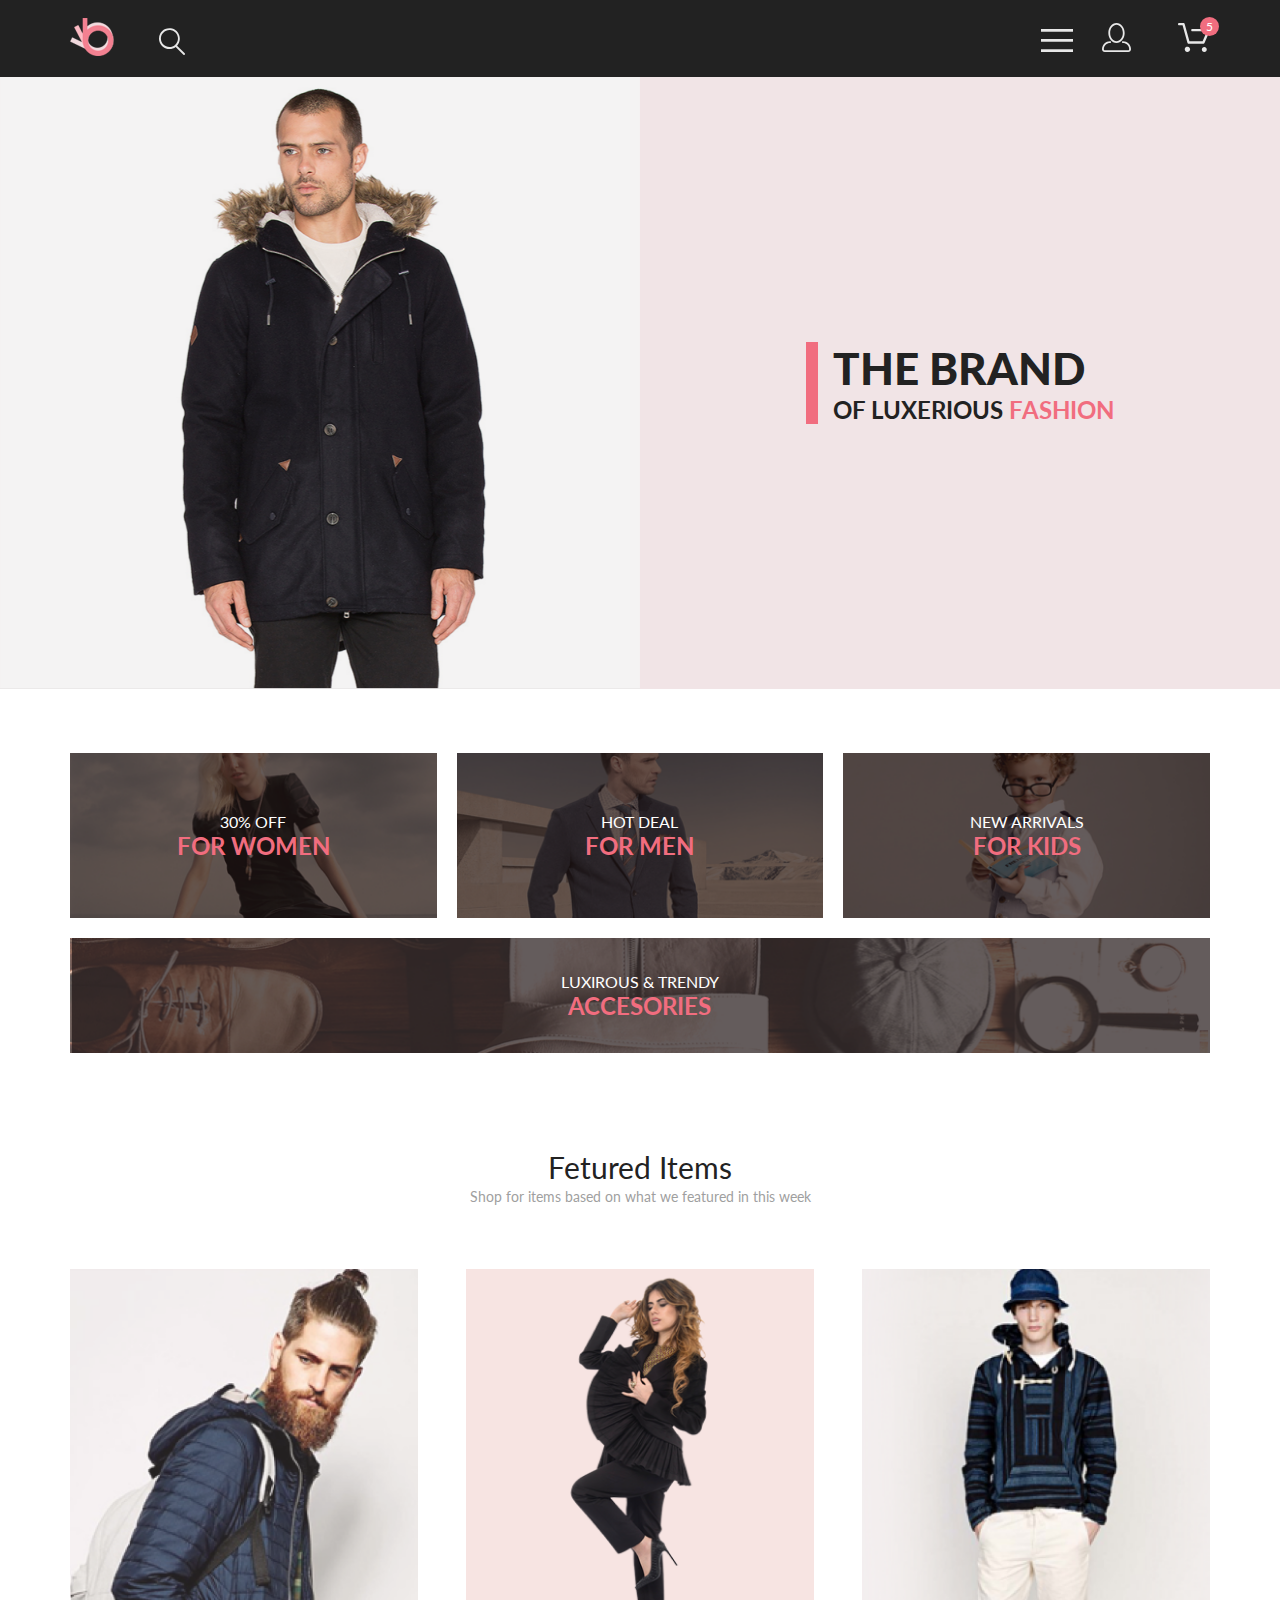
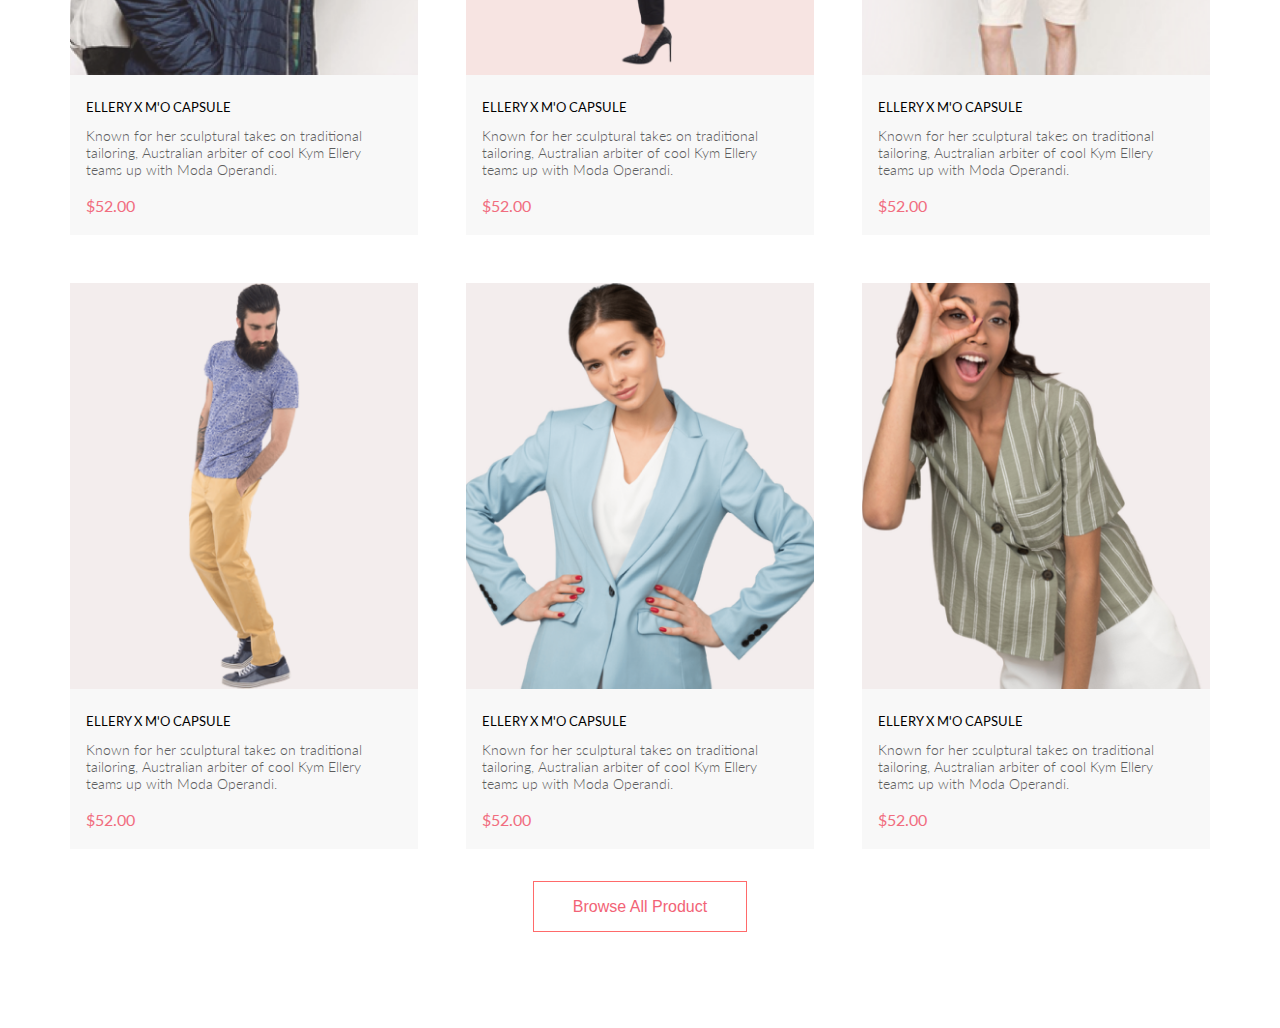
==== index.html @ 04921efb "lesson02" ====
<!-- lesson02 -->
<!DOCTYPE html>
<html lang="en">

<head>
    <meta charset="UTF-8">
    <meta name="viewport" content="width=device-width, initial-scale=1.0">
    <link rel="stylesheet" href="stile.css">    
    <title>Portfolio_2</title>
</head>

<body>   
    <div class="top">        
        <div class="header container">
            <div class="headerLeft">
                <img class="logoImg" src="img/logo.svg" alt="logo">
                <img class="searchImg" src="img/search.svg" alt="search">
            </div>
            <div class="headerRight">
                <img class="barImg" src="img/bar.svg" alt="bar">
                <img class="userImg" src="img/user.svg" alt="user">
                <div class="cart">
                    <img class="cartImg" src="img/cart.svg" alt="cart">
                    <div class="cartNumber">5</div>
                </div>            
            </div>
        </div>        
    </div>
    <div class="brand">
        <div class="brandWrap">
            <div class="brandLeft">
                <img class="brandImg" src="img/brand.png" alt="cart">
            </div>
            <div class="brandRight">
                <div class="brandRightPromo">
                    <div class="promoBrand">THE BRAND</div>
                    <div class="promoFashion">OF LUXERIOUS <span>FASHION</span></div>
                </div>                              
            </div>                  
        </div>        
        <div class="blackout menuHide">            
            <div class="menu">
                <img class="menuClouse" src="img/menu_close.svg" alt="close">
            <div class="menuTitle">
                MENU 
            </div>                               
                <div class="menuItem">
                    <div class="itemHeader">
                        MAN
                    </div> 
                    <a href="#">Accessories</a>
                    <a href="#">Bags</a>
                    <a href="#">Denim</a>
                    <a href="#">T-Shirts</a>                                        
                </div>
                <div class="menuItem">
                    <div class="itemHeader">
                        WOMAN                    
                    </div> 
                    <a href="#">Accessories</a>
                    <a href="#">Jackets & Coats</a>
                    <a href="#">Polos</a>
                    <a href="#">T-Shirts</a>
                    <a href="#">Shirts</a>
                </div>
                <div class="menuItem">
                    <div class="itemHeader">
                        KIDS                    
                    </div> 
                    <a href="#">Accessories</a>
                    <a href="#">Jackets & Coats</a>
                    <a href="#">Polos</a>
                    <a href="#">T-Shirts</a>
                    <a href="#">Shirts</a>
                    <a href="#">Bags</a>
                </div>
            </div>
        </div>   
    </div>
    <div class="offers container">
        <div class="offerWoman">            
            <img src="img/offer_woman.png" alt="woman">
            <div class="offerPromo">
                <div class="offerPromoTop">
                    30% OFF
                </div>
                <div class="offerPromoBottom">
                    FOR WOMEN
                </div>                                                                     
            </div>            
        </div>
        <div class="offerMan">            
            <img src="img/offer_man.png" alt="man">
            <div class="offerPromo">
                <div class="offerPromoTop">
                    HOT DEAL
                </div>
                <div class="offerPromoBottom">
                    FOR MEN
                </div>                                                                     
            </div>   
        </div>
        <div class="offerKid">
            <img src="img/offer_kids.png" alt="kids">
            <div class="offerPromo">
                <div class="offerPromoTop">
                    NEW ARRIVALS
                </div>
                <div class="offerPromoBottom">
                    FOR KIDS
                </div>                                                                     
            </div>   
        </div>
        <div class="offerAccesories">
            <img src="img/offer_accesories.png" alt="offer_accesories">
            <div class="offerPromoTop">
                LUXIROUS & TRENDY
            </div>
            <div class="offerPromoBottom">
                ACCESORIES
            </div> 
        </div>
    </div>
    <div class="featured">
        <div class="featuredTitle">
            <p class="featuredTitleTop">Fetured Items</p>
            <p class="featuredTitleBotton">
                Shop for items based on what we featured in this week
            </p>            
        </div>
        <div class="featuredItems">
            <div class="featuredItem">
                <div class="featuredImgWrap">                    
                    <img class="featuredImg" src="img/Feataured_1.png" alt="featured1">
                    <div class="featuredImgBlack">
                        <div class="buttonHover">
                            <img src="img/Cart_button.svg" alt="cart">
                            <p>Add to Cart</p>                    
                        </div>
                    </div>
                </div>
                <div class="featuredText">
                    <p class="featuredText1">ELLERY X M'O CAPSULE</p>
                    <p class="featuredText2">Known for her sculptural takes on traditional tailoring, Australian arbiter of cool Kym Ellery teams up with Moda Operandi.</p>
                    <p class="featuredText3">$52.00</p>
                </div>  
            </div>
            <div class="featuredItem">
                <div class="featuredImgWrap">                    
                    <img class="featuredImg" src="img/Feataured_2.png" alt="featured1">
                    <div class="featuredImgBlack">
                        <div class="buttonHover">
                            <img src="img/Cart_button.svg" alt="cart">
                            <p>Add to Cart</p>                    
                        </div>
                    </div>
                </div>
                <div class="featuredText">
                    <p class="featuredText1">ELLERY X M'O CAPSULE</p>
                    <p class="featuredText2">Known for her sculptural takes on traditional tailoring, Australian arbiter of cool Kym Ellery teams up with Moda Operandi.</p>
                    <p class="featuredText3">$52.00</p>
                </div>  
            </div>
            <div class="featuredItem">
                <div class="featuredImgWrap">                    
                    <img class="featuredImg" src="img/Feataured_3.png" alt="featured1">
                    <div class="featuredImgBlack">
                        <div class="buttonHover">
                            <img src="img/Cart_button.svg" alt="cart">
                            <p>Add to Cart</p>                    
                        </div>
                    </div>
                </div>
                <div class="featuredText">
                    <p class="featuredText1">ELLERY X M'O CAPSULE</p>
                    <p class="featuredText2">Known for her sculptural takes on traditional tailoring, Australian arbiter of cool Kym Ellery teams up with Moda Operandi.</p>
                    <p class="featuredText3">$52.00</p>
                </div>  
            </div>
            <div class="featuredItem">
                <div class="featuredImgWrap">                    
                    <img class="featuredImg" src="img/Feataured_4.png" alt="featured1">
                    <div class="featuredImgBlack">
                        <div class="buttonHover">
                            <img src="img/Cart_button.svg" alt="cart">
                            <p>Add to Cart</p>                    
                        </div>
                    </div>
                </div>
                <div class="featuredText">
                    <p class="featuredText1">ELLERY X M'O CAPSULE</p>
                    <p class="featuredText2">Known for her sculptural takes on traditional tailoring, Australian arbiter of cool Kym Ellery teams up with Moda Operandi.</p>
                    <p class="featuredText3">$52.00</p>
                </div>  
            </div>
            <div class="featuredItem">
                <div class="featuredImgWrap">                    
                    <img class="featuredImg" src="img/Feataured_5.png" alt="featured1">
                    <div class="featuredImgBlack">
                        <div class="buttonHover">
                            <img src="img/Cart_button.svg" alt="cart">
                            <p>Add to Cart</p>                    
                        </div>                    
                        
                    </div>
                </div>
                <div class="featuredText">
                    <p class="featuredText1">ELLERY X M'O CAPSULE</p>
                    <p class="featuredText2">Known for her sculptural takes on traditional tailoring, Australian arbiter of cool Kym Ellery teams up with Moda Operandi.</p>
                    <p class="featuredText3">$52.00</p>
                </div>  
            </div>
            <div class="featuredItem">
                <div class="featuredImgWrap">                    
                    <img class="featuredImg" src="img/Feataured_6.png" alt="featured1">
                    <div class="featuredImgBlack">
                        <div class="buttonHover">
                            <img src="img/Cart_button.svg" alt="cart">
                            <p>Add to Cart</p>                    
                        </div>                    
                        
                    </div>
                </div>
                <div class="featuredText">
                    <p class="featuredText1">ELLERY X M'O CAPSULE</p>
                    <p class="featuredText2">Known for her sculptural takes on traditional tailoring, Australian arbiter of cool Kym Ellery teams up with Moda Operandi.</p>
                    <p class="featuredText3">$52.00</p>
                </div>  
            </div>            
        </div>        
        <button class="browseBtn">Browse All Product</button>        
    </div>
    <script src="script.js"></script>
</body>

</html>
---- stile.css ----
@import url('https://fonts.googleapis.com/css2?family=Lato:ital,wght@0,100;0,300;0,400;0,700;0,900;1,100;1,300;1,400;1,700;1,900&display=swap');

* {
    margin: 0;
    padding: 0;
}

body {
    font-family: Lato, sans-serif;
    min-width: 320px;    
}

.top {
    background-color: #222222;
    min-height: 75px;
    padding: 18px 0px;
    box-sizing: border-box;    
}

.header {
    display: flex;
    justify-content: space-between;
    align-items: center; 
}

.container {
    margin: 0 16px;    
}

@media (min-width: 768px) {    
    .container {
        margin: 0 32px;    
    }
}

@media (min-width: 1204px) {  
    .container {
        margin: 0 auto;
        max-width: 1140px;    
    }
}

.userImg, .cart {
    display: none;
}

@media (min-width: 768px) {
    .userImg, .cart {
        display: inline;
    }

    .userImg {        
        margin-left: 25px;
        margin-right: 42px;
    }

    .cart {
        display: inline;
        position: relative;        
    }
}

.searchImg {
    margin-left: 40px;
}

.brand {
    position: relative;
}

.brandWrap {
    display: flex;
    justify-content: space-between;
    min-height: 370px;    
}

.brandLeft {
    display: none;
}

.brandRight {
    width: 100%;
}

@media (min-width: 768px) {    
    .brandLeft {
        display: block;
        width: 50%;
        background-color: #f4f3f3;        
    }
}

.brandRight {
    background: #F1E4E6;    
    display: flex;
    justify-content: center;
    align-items: center;
    color: #222222;    
}

@media (min-width: 768px) {
    .brandRight {    
        width: 50%;
    }
}

@media (min-width: 1600px) {
    .brandRight {
        justify-content: flex-start;
    }
}

.brandRightPromo {
    border-left: 12px solid #F16D7F;
    padding-left: 15px;      
}

@media (min-width: 1600px) {
    .brandRightPromo {
        margin-left: 65px;  
    }    
}

.promoBrand {    
    font-weight: 900;
    font-size: 38px;
    line-height: 46px;        
}

@media (min-width: 768px) {
    .promoBrand {
        font-size: 44px;
        line-height: 53px;        
    }
}

@media (min-width: 1600px) {
    .promoBrand {    
        font-size: 48px;
        line-height: 58px;        
    }
}

.promoFashion {        
    font-weight: 700;
    font-size: 20px;
    line-height: 24px;    
}

@media (min-width: 768px) {
    .promoFashion {                
        font-size: 24px;
        line-height: 29px;    
    }
}

@media (min-width: 1600px) {
    .promoFashion {                        
        font-size: 32px;
        line-height: 38px;
    }
}

.promoFashion span {
    color: #F16D7F;
}

@media (min-width: 768px) {
    .cartNumber {
        position: absolute;        
        color: #FFF;
        background-color: #F16D7F;
        width: 19px;
        height: 19px;
        border-radius: 50%;
        text-align: center;
        font-size: 12px;
        line-height: 19px;
        right: -9px;
        top: -19px;
    }
    
    .brandWrap{
        display: flex;
        justify-content: space-between;        
    }   

    .brandImg {
        object-fit: contain;           
        display: block;
        width: 100%;
    } 
}

@media (min-width: 1600px) {
    .brandWrap {     
        height: 765px;
    }

    .brandImg {    
        height: 765px;    
    }    
}

.offers {
    display: grid;
    grid-template-columns: 1fr;
    grid-template-rows: repeat(3, 250px) 110px;
    row-gap: 32px;
    margin-top: 64px;
    margin-bottom: 64px;        
}

@media (min-width: 768px) {
    .offers {
        grid-template-columns: repeat(3, 1fr);
        grid-template-rows: 165px 115px;
        gap: 20px;
        margin-bottom: 155px;        
    }
    
    .offerAccesories {
        grid-column: 1/-1;
    }
}

@media (min-width: 1204px) {
    .offers {        
        margin-bottom: 96px;        
    }
}

.offers img {
    width: 100%;
    height: 100%;   
    object-fit: cover;
    position: absolute;
    top: 0;
    left: 0;
}

.offers div {    
    position: relative;
    display: flex;
    flex-direction: column;
    justify-content: center;
    align-items: center;
}

.offerPromo {    
    width: 100%;    
    top: 0;
    left: 0;    
}

.offerPromoTop {
    font-weight: 400;
    font-size: 16px;
    line-height: 19px;
    text-align: center;
    color: #FFFFFF;
}

.offerPromoBottom {
    font-weight: 700;
    font-size: 24px;
    line-height: 29px;
    text-align: center;
    color: #F16D7F;
}

.blackout {    
    position: absolute;
    background: rgba(0, 0, 0, 0.5);
    width: 100%;
    height: 100%;
    top: 0;
    left: 0;    
}

.menuHide {
    display: none;
}

.menu {
    position: relative;
    width: 232px;
    height: inherit;
    background: #fff;
    margin-left: auto;
    box-shadow: 6px 4px 35px rgba(0, 0, 0, 0.21);
    padding: 37px 34px;
    box-sizing: border-box;
    max-height: inherit;
    overflow: auto;        
}

.menuClouse {
    position: absolute;
    top: 16px;
    right: 16px;
}

.menuTitle {
    font-weight: 700;
    font-size: 14px;
    line-height: 17px;
    color: #000000;
    padding-bottom: 16px;
}

.menuItem a {
    display: block;
    font-weight: 400;
    font-size: 14px;
    line-height: 32px;
    color: #6F6E6E;
    text-decoration: none;
    margin-left: 21px;    
}

.itemHeader {
    font-weight: 400;
    font-size: 14px;
    line-height: 32px;
    color: #F16D7F;
}

.featured {
    margin: 0 8px;
}

@media (min-width: 768px) {
    .featured {
        margin: 0 16px;
    }
}

@media (min-width: 1204px) {
    .featured {
        margin: 0 auto;
        max-width: 1140px;
    }
}

.featuredTitle{
    text-align: center;    
}

.featuredTitleTop {
    font-size: 30px;
    line-height: 36px;
    color: #222222;
    padding-bottom: 3px;
}

.featuredTitleBotton {
    font-size: 14px;
    line-height: 17px;
    color: #9F9F9F;    
}

 .featuredItems {
    display: grid;
    grid-template-columns: 1fr;    
    row-gap: 32px;
    margin-top: 64px;
    margin-bottom: 40px;        
}

@media (min-width: 768px) {
    .featuredItems {
        grid-template-columns: repeat(2, 1fr);        
        gap: 16px;
        margin-bottom: 32px;        
    }
}

@media (min-width: 1204px) {
    .featuredItems {
        grid-template-columns: repeat(3, 1fr);        
        gap: 48px;
    }
}

.featuredItem {
    background-color: #f8f8f8;    
}

.featuredItem:hover .featuredImgBlack {
    display: flex;
}

.featuredImgWrap {    
    position: relative;    
}

.featuredImg {
    width: 100%;
    height: 100%;
    display: block;
    object-fit: cover;
}

.featuredImgBlack {    
    position: absolute;   
    width: 100%;
    height: 100%;
    background-color: rgba(58, 56, 56, 0.86);
    left: 0;
    top: 0;
    display: none;
    justify-content: center;
    align-items: center;
}

.buttonHover {    
    display: flex;
    align-items: center;
    outline: 1px solid #fff;
    background: none;
    font-size: 14px;
    line-height: 17px;
    color: #FFFFFF;    
    padding: 10px 14px;    
}

.buttonHover img {    
    padding-right: 11px;
}

.featuredText {
    width: 84%;
    padding: 24px 16px 20px;
}

.featuredText p:nth-child(1) {
    font-size: 13px;
    line-height: 16px;
    color: #000000;    
}

.featuredText p:nth-child(2) {
    font-weight: 300;
    font-size: 14px;
    line-height: 17px;
    color: #5D5D5D;
    padding-top: 12px;
}

.featuredText p:nth-child(3) {
    font-size: 16px;
    line-height: 19px;
    color: #F16D7F;
    padding-top: 18px;
}

.browseBtn {
    margin: 0 auto 96px;
    /* outline: 1px solid #FF6A6A; */
    /* width: 215px; */
    background: none;
    border: 1px solid #FF6A6A;
    display: block;
    font-size: 16px;
    line-height: 19px;
    color: #F26376;   
    padding: 15px 39px;
    text-align: center;        
}

@media (min-width: 768px) {
    .browseBtn {
        margin-bottom: 64px;            
    }
}

@media (min-width: 1204px) {
    .browseBtn {
        margin-bottom: 96px;            
    }
}

.browseBtn:hover {    
    color: #fff;   
    background-color: #FF6A6A;
}
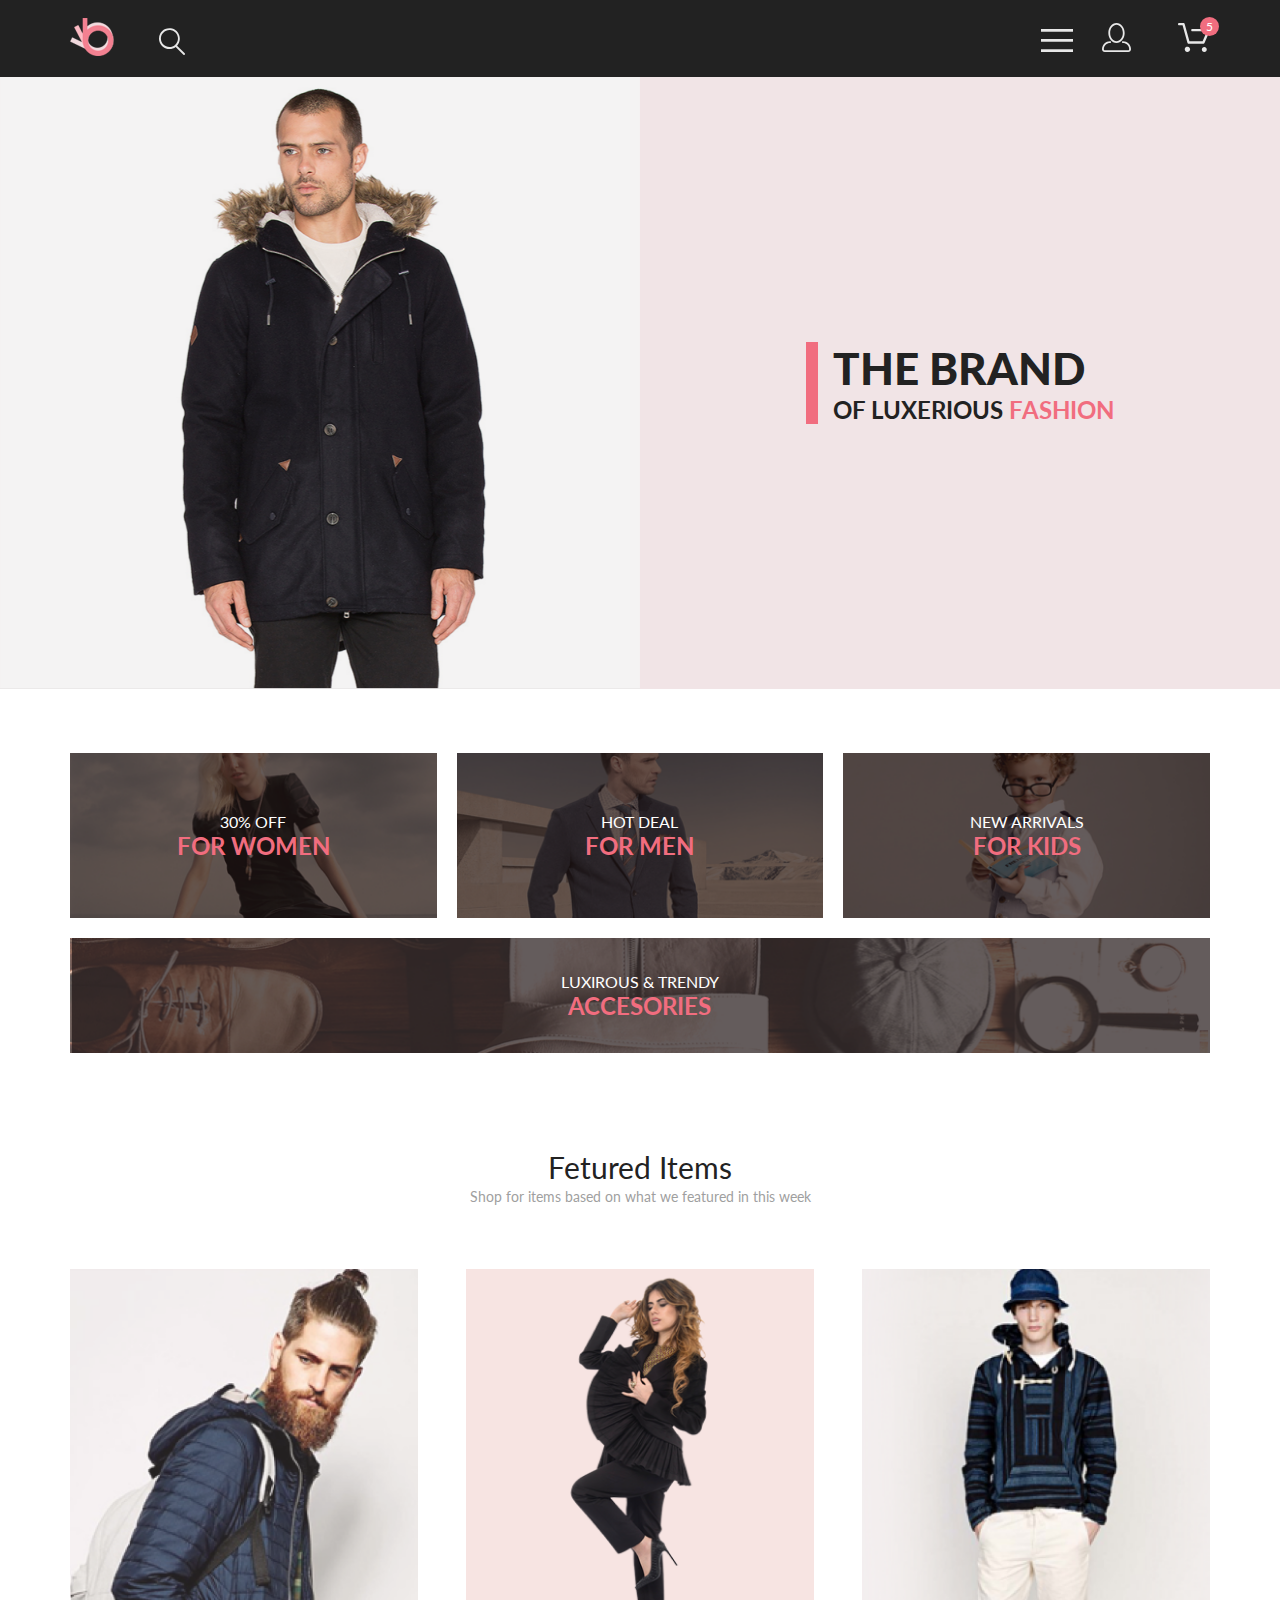
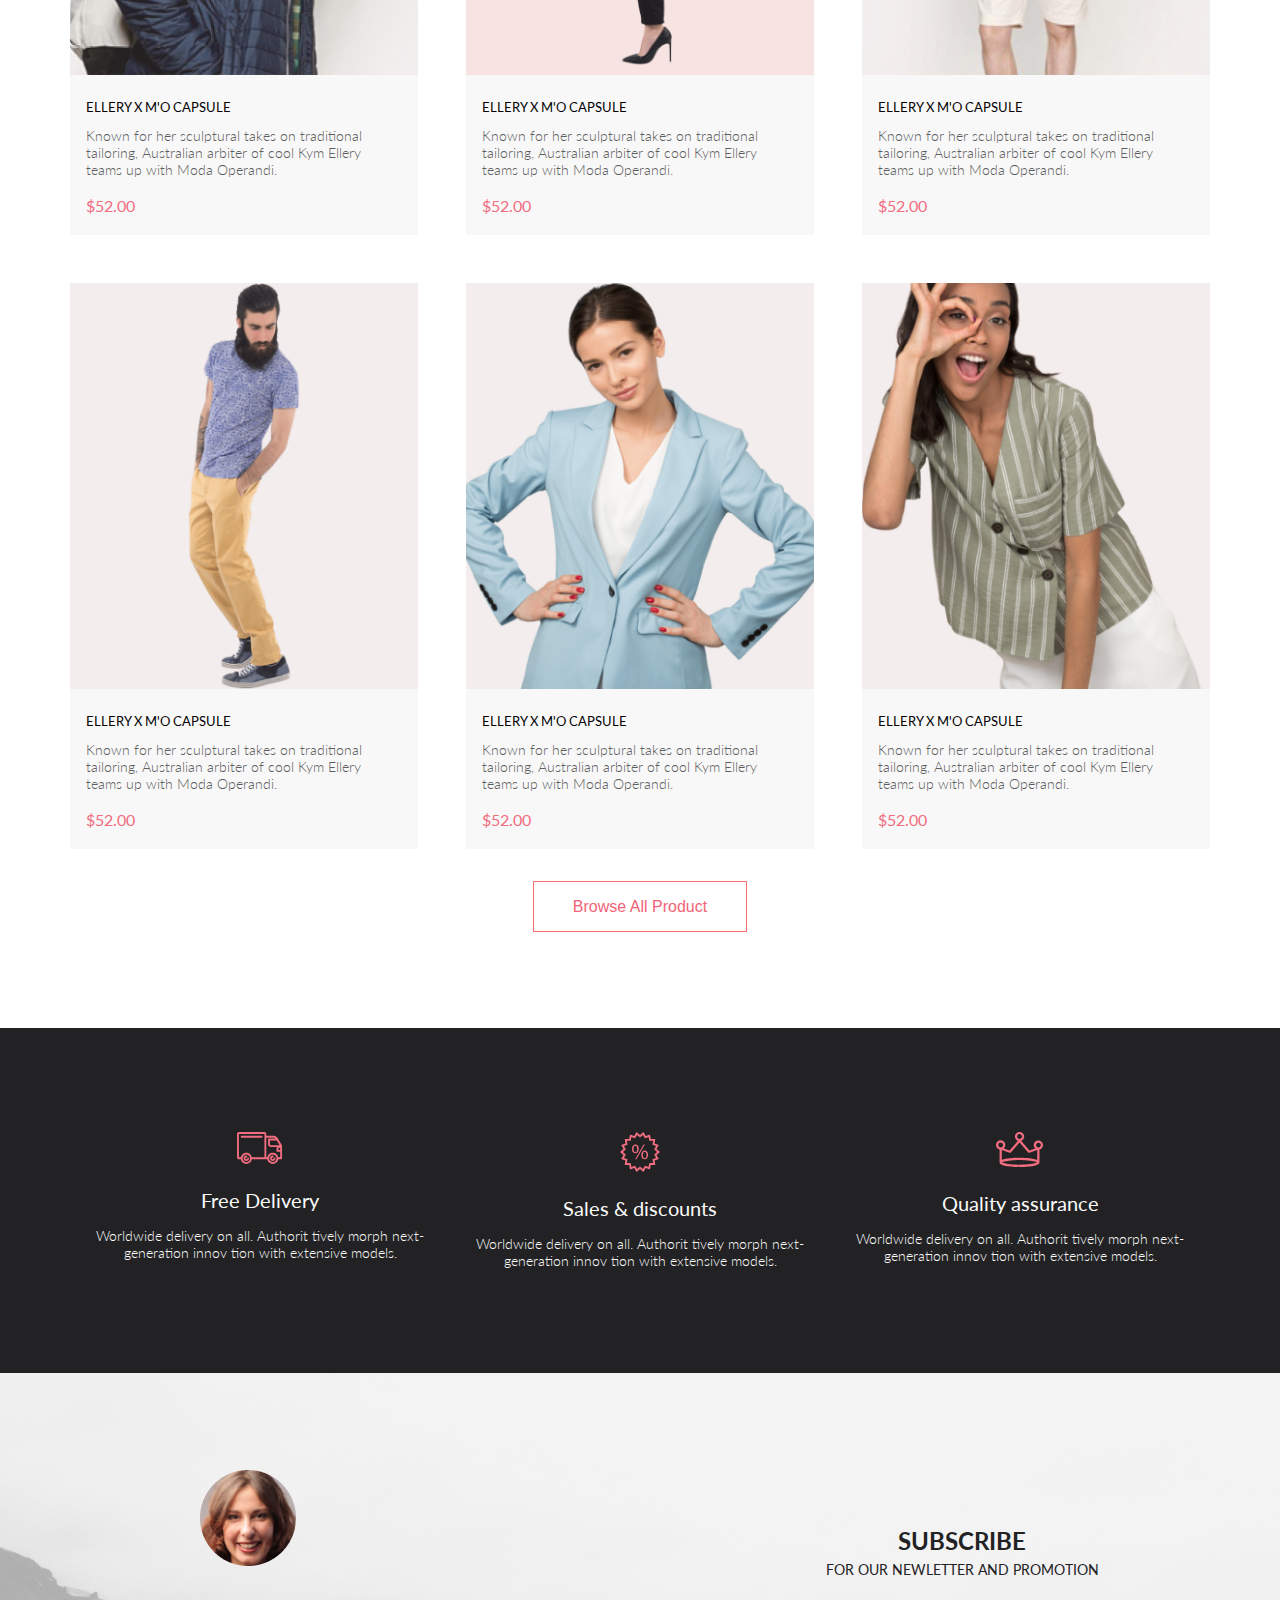
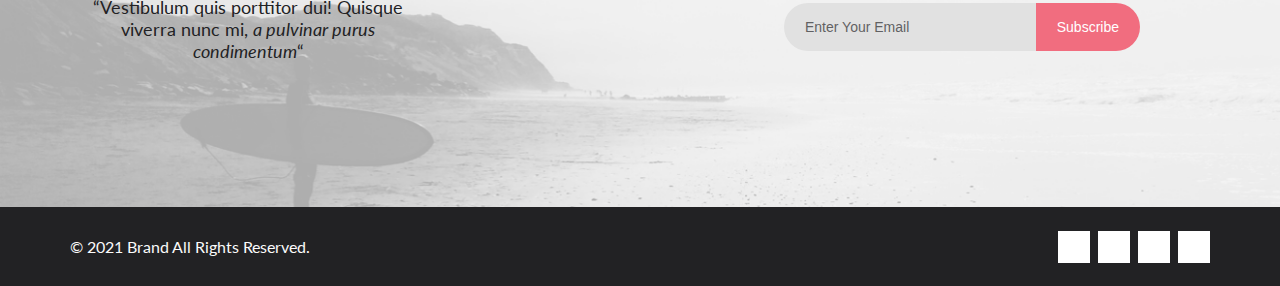
==== commit 78ef073f: "lesson03" ====
--- a/index.html
+++ b/index.html
@@ -1,11 +1,11 @@
-<!-- lesson02 -->
 <!DOCTYPE html>
 <html lang="en">
 
 <head>
     <meta charset="UTF-8">
     <meta name="viewport" content="width=device-width, initial-scale=1.0">
-    <link rel="stylesheet" href="stile.css">    
+    <link rel="stylesheet" href="stile.css">
+    <link rel="stylesheet" href="https://cdnjs.cloudflare.com/ajax/libs/font-awesome/6.1.1/css/all.min.css" integrity="sha512-KfkfwYDsLkIlwQp6LFnl8zNdLGxu9YAA1QvwINks4PhcElQSvqcyVLLD9aMhXd13uQjoXtEKNosOWaZqXgel0g==" crossorigin="anonymous" referrerpolicy="no-referrer" />    
     <title>Portfolio_2</title>
 </head>
 
@@ -230,6 +230,67 @@
         </div>        
         <button class="browseBtn">Browse All Product</button>        
     </div>
+    <div class="services">
+        <div class="container">
+            <div class="servicesItem">
+                <img src="img/services_1.svg" alt="services">
+                <div class="servicesTitle">Free Delivery</div>
+                <div class="servicesText">Worldwide delivery on all. Authorit tively morph next-generation innov tion with extensive models.</div>
+            </div>
+            <div class="servicesItem">
+                <img src="img/services_2.svg" alt="services">
+                <div class="servicesTitle">Sales & discounts</div>
+                <div class="servicesText">Worldwide delivery on all. Authorit tively morph next-generation innov tion with extensive models.</div>
+            </div>
+            <div class="servicesItem">
+                <img src="img/services_3.svg" alt="services">
+                <div class="servicesTitle">Quality assurance</div>
+                <div class="servicesText">Worldwide delivery on all. Authorit tively morph next-generation innov tion with extensive models.</div>
+            </div>
+        </div>        
+    </div>
+    <div class="subscribe">
+        <div class="container">
+            <div class="subscribeLeft">
+                <img src="img/subcribe_face.png" alt="subcribe">
+                <div class="subscribeText">“Vestibulum quis porttitor dui! Quisque viverra nunc mi, <em>a pulvinar purus condimentum</em>“</div>
+            </div>
+            <div class="subscribeRight">
+                <div class="subscribeTitle">
+                    SUBSCRIBE 
+                </div>
+                <div class="subscribeText">
+                    FOR OUR NEWLETTER AND PROMOTION
+                </div>
+                <form action="#" class="subscribeForm">
+                    <input type="email" placeholder="Enter Your Email">
+                    <button>Subscribe</button>
+                </form>
+            </div>            
+        </div>
+    </div>
+    <div class="footer">
+        <div class="container">            
+            <div class="footerNetworks">
+                <a href="">
+                    <i class="fa-brands fa-facebook-f"></i>
+                </a>
+                <a href="">
+                    <i class="fa-brands fa-instagram"></i>
+                </a>
+                <a href="">
+                    <i class="fa-brands fa-pinterest-p"></i>
+                </a>                
+                <a href="">
+                    <i class="fa-brands fa-twitter"></i>
+                </a>
+            </div>
+            <div class="footerCopy">
+                &copy; 2021  Brand  All Rights Reserved.
+            </div>
+        </div>
+    </div>
+
     <script src="script.js"></script>
 </body>
 
--- a/stile.css
+++ b/stile.css
@@ -484,4 +484,289 @@
 .browseBtn:hover {    
     color: #fff;   
     background-color: #FF6A6A;
-}+}
+
+.services {
+    background-color: #222224;
+    padding-bottom: 81px;    
+}
+
+.services .container {    
+    margin: 0 14px;
+    max-width: 356px;             
+}
+
+@media (min-width: 388px) {
+    .services .container {    
+        margin: 0 auto;        
+    }
+}
+
+@media (min-width: 768px) {
+    .services {
+        padding-bottom: 64px;
+    }
+}
+
+@media (min-width: 1204px) {
+    .services .container {        
+        display: flex;
+        justify-content: space-between;
+        max-width: 1140px;         
+    } 
+    
+    .services {
+        padding-bottom: 104px;
+    } 
+}
+
+.servicesItem {
+    display: flex;
+    flex-direction: column;
+    align-items: center;
+    text-align: center;
+    padding-top: 48px;
+}
+
+@media (min-width: 1204px) {
+    .servicesItem {
+        padding-top: 104px;
+    }    
+}
+
+.servicesTitle {
+    font-size: 19.96px;
+    line-height: 24px;
+    color: #FBFBFB;
+    padding-top: 24px;
+}
+
+.servicesText {
+    font-weight: 300;
+    font-size: 14px;
+    line-height: 17px;
+    color: #FBFBFB;
+    padding-top: 15px;    
+}
+
+.subscribe {
+    background-image: url(img/subcribe_bgr.png);
+    background-size: cover;
+}
+
+.subscribe .container {    
+    margin: 0 14px;
+    max-width: 356px;        
+}
+
+@media (min-width: 388px) {
+    .subscribe .container {    
+        margin: 0 auto;        
+    }
+}
+
+@media (min-width: 1204px) {
+    .subscribe .container {
+        display: flex;
+        justify-content: space-between;        
+        max-width: 1140px;        
+    }
+}
+
+.subscribeLeft {
+    padding-top: 64px;
+    display: flex;
+    flex-direction: column;
+    align-items: center;
+    max-width: 356px;    
+}
+
+@media (min-width: 1204px) {
+    .subscribeLeft {
+        padding-top: 97px;
+        padding-bottom: 126px;
+    }
+}
+
+.subscribeLeft .subscribeText {
+    font-size: 18px;
+    line-height: 22px;
+    text-align: center;
+    color: #222224;
+    padding-top: 30px;    
+}
+
+.subscribeRight {
+    padding-top: 60px;
+    display: flex;
+    flex-direction: column;
+    align-items: center;
+    max-width: 356px;        
+}
+
+@media (min-width: 1204px) {
+    .subscribeRight {       
+        width: 356px;
+        padding-top: 150px;
+        padding-bottom: 156px;
+        margin-right: 70px;       
+    }
+}
+
+.subscribeRight .subscribeTitle {
+    font-weight: 700;
+    font-size: 24px;
+    line-height: 36px;
+    text-align: center;
+    color: #222224;    
+}
+
+.subscribeRight .subscribeText {    
+    font-size: 14px;
+    line-height: 22px;
+    text-align: center;
+    color: #222224;    
+}
+
+.subscribeForm {
+    height: 48px;
+    display: flex;
+    width: 100%;    
+    padding-top: 22px;
+    padding-bottom: 110px;    
+}
+
+@media (min-width: 1204px) {
+    .subscribeForm {
+        padding-bottom: 0;    
+    }    
+}
+
+.subscribeForm input {
+    font-size: 14px;
+    line-height: 17px;        
+    padding-left: 21px;
+    height: inherit;
+    background-color: #E1E1E1;
+    border: none;
+    border-radius: 28px 0 0 28px;
+    flex-grow: 1;
+}
+
+.subscribeForm input::-webkit-input-placeholder {
+    opacity: 0.67;
+    color: #222224;    
+}
+
+.subscribeForm input::-moz-placeholder {
+    opacity: 0.67;
+    color: #222224;
+}
+
+.subscribeForm input:-moz-placeholder {
+    opacity: 0.67;
+    color: #222224;
+}
+
+.subscribeForm input:-ms-input-placeholder {
+    opacity: 0.67;
+    color: #222224;
+}
+
+.subscribeForm button {
+    font-size: 14px;
+    line-height: 17px;
+    color: #fff;
+    height: inherit;
+    background-color: #F16D7F;
+    border: none;
+    padding: 0 21px; 
+    border-radius: 0 28px 28px 0;   
+}
+
+.subscribeForm button:hover {
+    background-color: #E05C6E;
+}
+
+.footer {
+    background-color: #222224;    
+}
+
+@media (min-width: 768px) {
+    .footer .container {
+        margin: 0 32px;
+        display: flex;
+        flex-direction: row-reverse;
+        justify-content: space-between;
+        align-items: center;
+        max-width: 1140px;        
+    }    
+}
+
+@media (min-width: 1204px) {
+    .footer .container {
+        margin: 0 auto;
+    }
+}
+
+.footerCopy {
+    font-size: 16px;
+    line-height: 19px;
+    color: #FBFBFB;
+    text-align: center;
+    padding-bottom: 10px;
+}
+
+@media (min-width: 768px) {
+    .footerCopy {
+        padding-top: 30px;
+        padding-bottom: 30px;
+    }
+}
+
+.footerNetworks {
+    display: flex;
+    justify-content: center;
+    padding-top: 43px;
+    padding-bottom: 40px;
+}
+
+@media (min-width: 768px) {
+    .footerNetworks {
+        padding-top: 0;
+        padding-bottom: 0;
+    }
+}
+
+.footerNetworks a {
+    width: 32px;
+    height: 32px;
+    color: #000;
+    background-color: #fff;
+    display: flex;
+    justify-content: center;
+    align-items: center;
+    text-decoration: none;    
+}
+
+.footerNetworks a:not(:last-child) {
+    margin-right: 8px;
+}
+
+.footerNetworks a:hover {    
+    color: #fff;
+    background-color: #F16D7F;    
+}
+
+
+
+
+
+
+
+
+
+
+
+
+
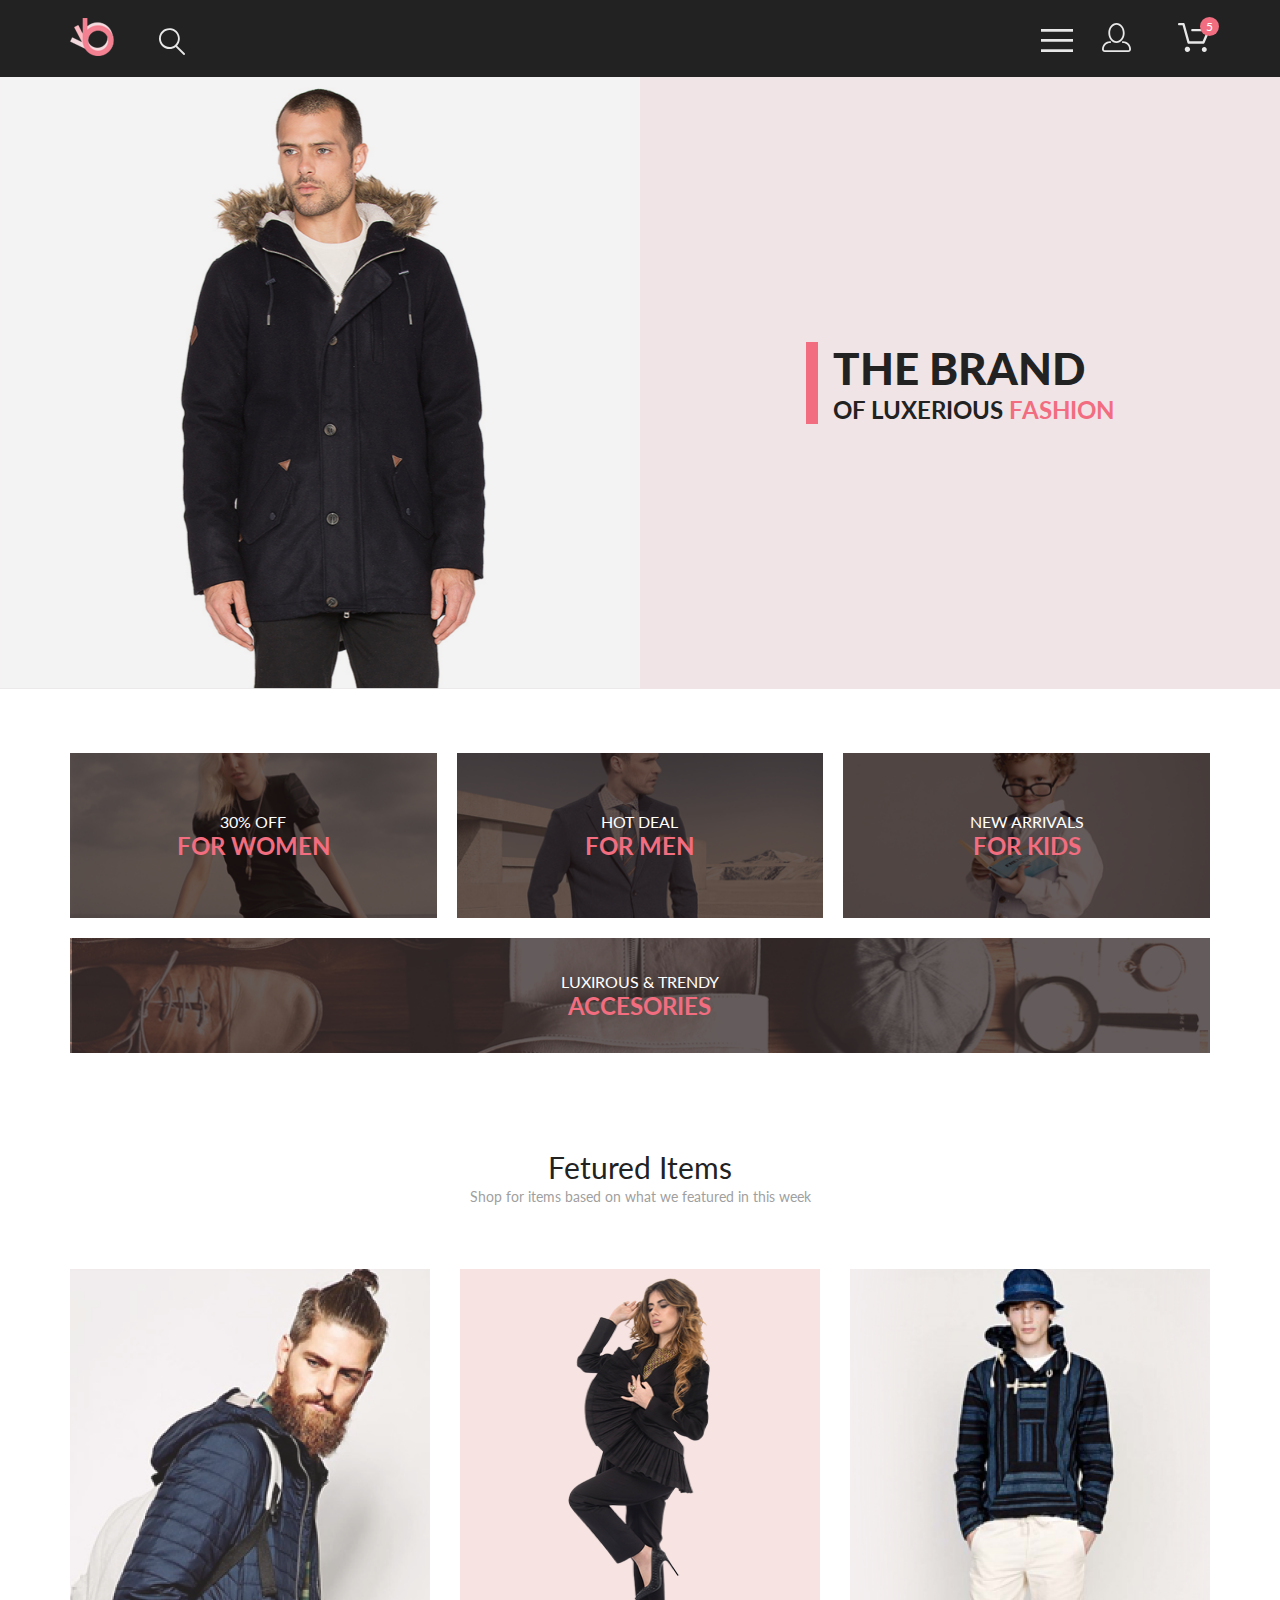
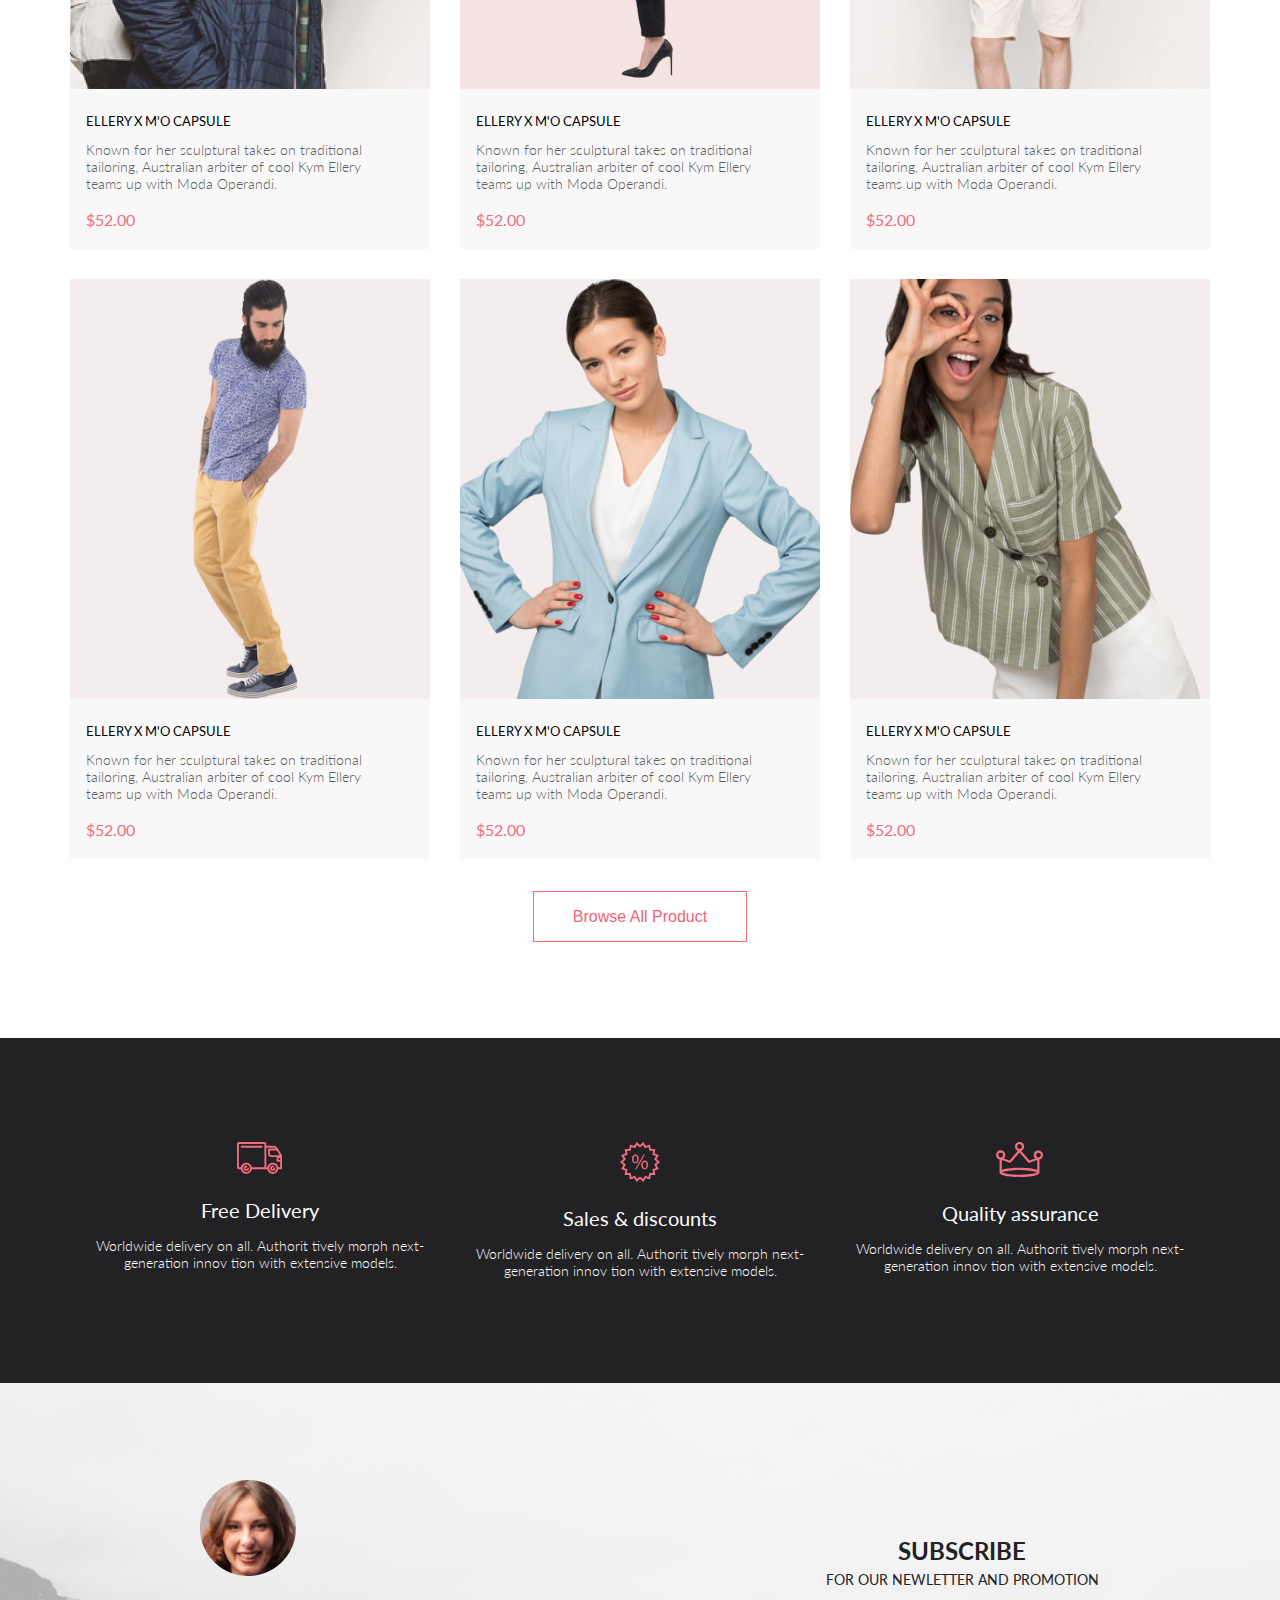
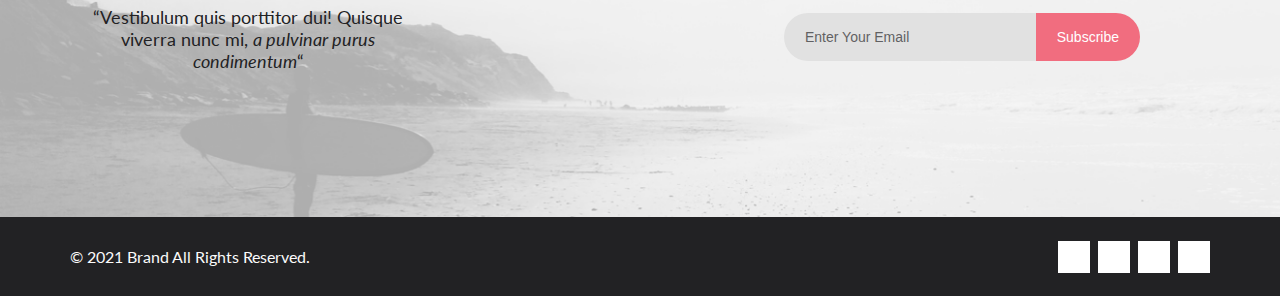
==== commit d9c9f405: "Урок 4. ДЗ" ====
--- a/index.html
+++ b/index.html
@@ -4,13 +4,13 @@
 <head>
     <meta charset="UTF-8">
     <meta name="viewport" content="width=device-width, initial-scale=1.0">
+    <link rel="stylesheet" href="https://cdnjs.cloudflare.com/ajax/libs/font-awesome/6.1.1/css/all.min.css" integrity="sha512-KfkfwYDsLkIlwQp6LFnl8zNdLGxu9YAA1QvwINks4PhcElQSvqcyVLLD9aMhXd13uQjoXtEKNosOWaZqXgel0g==" crossorigin="anonymous" referrerpolicy="no-referrer" />
     <link rel="stylesheet" href="stile.css">
-    <link rel="stylesheet" href="https://cdnjs.cloudflare.com/ajax/libs/font-awesome/6.1.1/css/all.min.css" integrity="sha512-KfkfwYDsLkIlwQp6LFnl8zNdLGxu9YAA1QvwINks4PhcElQSvqcyVLLD9aMhXd13uQjoXtEKNosOWaZqXgel0g==" crossorigin="anonymous" referrerpolicy="no-referrer" />    
     <title>Portfolio_2</title>
 </head>
 
-<body>   
-    <div class="top">        
+<body>
+    <header class="top">
         <div class="header container">
             <div class="headerLeft">
                 <img class="logoImg" src="img/logo.svg" alt="logo">
@@ -22,255 +22,257 @@
                 <div class="cart">
                     <img class="cartImg" src="img/cart.svg" alt="cart">
                     <div class="cartNumber">5</div>
-                </div>            
-            </div>
-        </div>        
-    </div>
-    <div class="brand">
-        <div class="brandWrap">
-            <div class="brandLeft">
-                <img class="brandImg" src="img/brand.png" alt="cart">
-            </div>
-            <div class="brandRight">
-                <div class="brandRightPromo">
-                    <div class="promoBrand">THE BRAND</div>
-                    <div class="promoFashion">OF LUXERIOUS <span>FASHION</span></div>
-                </div>                              
-            </div>                  
-        </div>        
-        <div class="blackout menuHide">            
-            <div class="menu">
-                <img class="menuClouse" src="img/menu_close.svg" alt="close">
-            <div class="menuTitle">
-                MENU 
-            </div>                               
-                <div class="menuItem">
-                    <div class="itemHeader">
-                        MAN
-                    </div> 
-                    <a href="#">Accessories</a>
-                    <a href="#">Bags</a>
-                    <a href="#">Denim</a>
-                    <a href="#">T-Shirts</a>                                        
-                </div>
-                <div class="menuItem">
-                    <div class="itemHeader">
-                        WOMAN                    
-                    </div> 
-                    <a href="#">Accessories</a>
-                    <a href="#">Jackets & Coats</a>
-                    <a href="#">Polos</a>
-                    <a href="#">T-Shirts</a>
-                    <a href="#">Shirts</a>
-                </div>
-                <div class="menuItem">
-                    <div class="itemHeader">
-                        KIDS                    
-                    </div> 
-                    <a href="#">Accessories</a>
-                    <a href="#">Jackets & Coats</a>
-                    <a href="#">Polos</a>
-                    <a href="#">T-Shirts</a>
-                    <a href="#">Shirts</a>
-                    <a href="#">Bags</a>
-                </div>
-            </div>
-        </div>   
-    </div>
-    <div class="offers container">
-        <div class="offerWoman">            
-            <img src="img/offer_woman.png" alt="woman">
-            <div class="offerPromo">
+                </div>
+            </div>
+        </div>
+    </header>
+    <main>
+        <div class="brand">
+            <div class="brandWrap">
+                <div class="brandLeft">
+                    <img class="brandImg" src="img/brand.png" alt="cart">
+                </div>
+                <div class="brandRight">
+                    <div class="brandRightPromo">
+                        <div class="promoBrand">THE BRAND</div>
+                        <div class="promoFashion">OF LUXERIOUS <span>FASHION</span></div>
+                    </div>
+                </div>
+            </div>
+            <div class="blackout menuHide">
+                <div class="menu">
+                    <img class="menuClouse" src="img/menu_close.svg" alt="close">
+                <div class="menuTitle">
+                    MENU
+                </div>
+                    <div class="menuItem">
+                        <div class="itemHeader">
+                            MAN
+                        </div>
+                        <a href="#">Accessories</a>
+                        <a href="#">Bags</a>
+                        <a href="#">Denim</a>
+                        <a href="#">T-Shirts</a>
+                    </div>
+                    <div class="menuItem">
+                        <div class="itemHeader">
+                            WOMAN
+                        </div>
+                        <a href="#">Accessories</a>
+                        <a href="#">Jackets & Coats</a>
+                        <a href="#">Polos</a>
+                        <a href="#">T-Shirts</a>
+                        <a href="#">Shirts</a>
+                    </div>
+                    <div class="menuItem">
+                        <div class="itemHeader">
+                            KIDS
+                        </div>
+                        <a href="#">Accessories</a>
+                        <a href="#">Jackets & Coats</a>
+                        <a href="#">Polos</a>
+                        <a href="#">T-Shirts</a>
+                        <a href="#">Shirts</a>
+                        <a href="#">Bags</a>
+                    </div>
+                </div>
+            </div>
+        </div>
+        <div class="offers container">
+            <div class="offerWoman">
+                <img src="img/offer_woman.png" alt="woman">
+                <div class="offerPromo">
+                    <div class="offerPromoTop">
+                        30% OFF
+                    </div>
+                    <div class="offerPromoBottom">
+                        FOR WOMEN
+                    </div>
+                </div>
+            </div>
+            <div class="offerMan">
+                <img src="img/offer_man.png" alt="man">
+                <div class="offerPromo">
+                    <div class="offerPromoTop">
+                        HOT DEAL
+                    </div>
+                    <div class="offerPromoBottom">
+                        FOR MEN
+                    </div>
+                </div>
+            </div>
+            <div class="offerKid">
+                <img src="img/offer_kids.png" alt="kids">
+                <div class="offerPromo">
+                    <div class="offerPromoTop">
+                        NEW ARRIVALS
+                    </div>
+                    <div class="offerPromoBottom">
+                        FOR KIDS
+                    </div>
+                </div>
+            </div>
+            <div class="offerAccesories">
+                <img src="img/offer_accesories.png" alt="offer_accesories">
                 <div class="offerPromoTop">
-                    30% OFF
+                    LUXIROUS & TRENDY
                 </div>
                 <div class="offerPromoBottom">
-                    FOR WOMEN
-                </div>                                                                     
-            </div>            
-        </div>
-        <div class="offerMan">            
-            <img src="img/offer_man.png" alt="man">
-            <div class="offerPromo">
-                <div class="offerPromoTop">
-                    HOT DEAL
-                </div>
-                <div class="offerPromoBottom">
-                    FOR MEN
-                </div>                                                                     
-            </div>   
-        </div>
-        <div class="offerKid">
-            <img src="img/offer_kids.png" alt="kids">
-            <div class="offerPromo">
-                <div class="offerPromoTop">
-                    NEW ARRIVALS
-                </div>
-                <div class="offerPromoBottom">
-                    FOR KIDS
-                </div>                                                                     
-            </div>   
-        </div>
-        <div class="offerAccesories">
-            <img src="img/offer_accesories.png" alt="offer_accesories">
-            <div class="offerPromoTop">
-                LUXIROUS & TRENDY
-            </div>
-            <div class="offerPromoBottom">
-                ACCESORIES
-            </div> 
-        </div>
-    </div>
-    <div class="featured">
-        <div class="featuredTitle">
-            <p class="featuredTitleTop">Fetured Items</p>
-            <p class="featuredTitleBotton">
-                Shop for items based on what we featured in this week
-            </p>            
-        </div>
-        <div class="featuredItems">
-            <div class="featuredItem">
-                <div class="featuredImgWrap">                    
-                    <img class="featuredImg" src="img/Feataured_1.png" alt="featured1">
-                    <div class="featuredImgBlack">
-                        <div class="buttonHover">
-                            <img src="img/Cart_button.svg" alt="cart">
-                            <p>Add to Cart</p>                    
-                        </div>
-                    </div>
-                </div>
-                <div class="featuredText">
-                    <p class="featuredText1">ELLERY X M'O CAPSULE</p>
-                    <p class="featuredText2">Known for her sculptural takes on traditional tailoring, Australian arbiter of cool Kym Ellery teams up with Moda Operandi.</p>
-                    <p class="featuredText3">$52.00</p>
-                </div>  
-            </div>
-            <div class="featuredItem">
-                <div class="featuredImgWrap">                    
-                    <img class="featuredImg" src="img/Feataured_2.png" alt="featured1">
-                    <div class="featuredImgBlack">
-                        <div class="buttonHover">
-                            <img src="img/Cart_button.svg" alt="cart">
-                            <p>Add to Cart</p>                    
-                        </div>
-                    </div>
-                </div>
-                <div class="featuredText">
-                    <p class="featuredText1">ELLERY X M'O CAPSULE</p>
-                    <p class="featuredText2">Known for her sculptural takes on traditional tailoring, Australian arbiter of cool Kym Ellery teams up with Moda Operandi.</p>
-                    <p class="featuredText3">$52.00</p>
-                </div>  
-            </div>
-            <div class="featuredItem">
-                <div class="featuredImgWrap">                    
-                    <img class="featuredImg" src="img/Feataured_3.png" alt="featured1">
-                    <div class="featuredImgBlack">
-                        <div class="buttonHover">
-                            <img src="img/Cart_button.svg" alt="cart">
-                            <p>Add to Cart</p>                    
-                        </div>
-                    </div>
-                </div>
-                <div class="featuredText">
-                    <p class="featuredText1">ELLERY X M'O CAPSULE</p>
-                    <p class="featuredText2">Known for her sculptural takes on traditional tailoring, Australian arbiter of cool Kym Ellery teams up with Moda Operandi.</p>
-                    <p class="featuredText3">$52.00</p>
-                </div>  
-            </div>
-            <div class="featuredItem">
-                <div class="featuredImgWrap">                    
-                    <img class="featuredImg" src="img/Feataured_4.png" alt="featured1">
-                    <div class="featuredImgBlack">
-                        <div class="buttonHover">
-                            <img src="img/Cart_button.svg" alt="cart">
-                            <p>Add to Cart</p>                    
-                        </div>
-                    </div>
-                </div>
-                <div class="featuredText">
-                    <p class="featuredText1">ELLERY X M'O CAPSULE</p>
-                    <p class="featuredText2">Known for her sculptural takes on traditional tailoring, Australian arbiter of cool Kym Ellery teams up with Moda Operandi.</p>
-                    <p class="featuredText3">$52.00</p>
-                </div>  
-            </div>
-            <div class="featuredItem">
-                <div class="featuredImgWrap">                    
-                    <img class="featuredImg" src="img/Feataured_5.png" alt="featured1">
-                    <div class="featuredImgBlack">
-                        <div class="buttonHover">
-                            <img src="img/Cart_button.svg" alt="cart">
-                            <p>Add to Cart</p>                    
-                        </div>                    
-                        
-                    </div>
-                </div>
-                <div class="featuredText">
-                    <p class="featuredText1">ELLERY X M'O CAPSULE</p>
-                    <p class="featuredText2">Known for her sculptural takes on traditional tailoring, Australian arbiter of cool Kym Ellery teams up with Moda Operandi.</p>
-                    <p class="featuredText3">$52.00</p>
-                </div>  
-            </div>
-            <div class="featuredItem">
-                <div class="featuredImgWrap">                    
-                    <img class="featuredImg" src="img/Feataured_6.png" alt="featured1">
-                    <div class="featuredImgBlack">
-                        <div class="buttonHover">
-                            <img src="img/Cart_button.svg" alt="cart">
-                            <p>Add to Cart</p>                    
-                        </div>                    
-                        
-                    </div>
-                </div>
-                <div class="featuredText">
-                    <p class="featuredText1">ELLERY X M'O CAPSULE</p>
-                    <p class="featuredText2">Known for her sculptural takes on traditional tailoring, Australian arbiter of cool Kym Ellery teams up with Moda Operandi.</p>
-                    <p class="featuredText3">$52.00</p>
-                </div>  
-            </div>            
-        </div>        
-        <button class="browseBtn">Browse All Product</button>        
-    </div>
-    <div class="services">
+                    ACCESORIES
+                </div>
+            </div>
+        </div>
+        <div class="featured">
+            <div class="featuredTitle">
+                <p class="featuredTitleTop">Fetured Items</p>
+                <p class="featuredTitleBotton">
+                    Shop for items based on what we featured in this week
+                </p>
+            </div>
+            <div class="featuredItems">
+                <div class="featuredItem">
+                    <div class="featuredImgWrap">
+                        <img class="featuredImg" src="img/featured_1.png" alt="featured1">
+                        <div class="featuredImgBlack">
+                            <div class="buttonHover">
+                                <img src="img/cart_button.svg" alt="cart">
+                                <p>Add to Cart</p>
+                            </div>
+                        </div>
+                    </div>
+                    <div class="featuredText">
+                        <p class="featuredText1">ELLERY X M'O CAPSULE</p>
+                        <p class="featuredText2">Known for her sculptural takes on traditional tailoring, Australian arbiter of cool Kym Ellery teams up with Moda Operandi.</p>
+                        <p class="featuredText3">$52.00</p>
+                    </div>
+                </div>
+                <div class="featuredItem">
+                    <div class="featuredImgWrap">
+                        <img class="featuredImg" src="img/featured_2.png" alt="featured1">
+                        <div class="featuredImgBlack">
+                            <div class="buttonHover">
+                                <img src="img/cart_button.svg" alt="cart">
+                                <p>Add to Cart</p>
+                            </div>
+                        </div>
+                    </div>
+                    <div class="featuredText">
+                        <p class="featuredText1">ELLERY X M'O CAPSULE</p>
+                        <p class="featuredText2">Known for her sculptural takes on traditional tailoring, Australian arbiter of cool Kym Ellery teams up with Moda Operandi.</p>
+                        <p class="featuredText3">$52.00</p>
+                    </div>
+                </div>
+                <div class="featuredItem">
+                    <div class="featuredImgWrap">
+                        <img class="featuredImg" src="img/featured_3.png" alt="featured1">
+                        <div class="featuredImgBlack">
+                            <div class="buttonHover">
+                                <img src="img/cart_button.svg" alt="cart">
+                                <p>Add to Cart</p>
+                            </div>
+                        </div>
+                    </div>
+                    <div class="featuredText">
+                        <p class="featuredText1">ELLERY X M'O CAPSULE</p>
+                        <p class="featuredText2">Known for her sculptural takes on traditional tailoring, Australian arbiter of cool Kym Ellery teams up with Moda Operandi.</p>
+                        <p class="featuredText3">$52.00</p>
+                    </div>
+                </div>
+                <div class="featuredItem">
+                    <div class="featuredImgWrap">
+                        <img class="featuredImg" src="img/featured_4.png" alt="featured1">
+                        <div class="featuredImgBlack">
+                            <div class="buttonHover">
+                                <img src="img/cart_button.svg" alt="cart">
+                                <p>Add to Cart</p>
+                            </div>
+                        </div>
+                    </div>
+                    <div class="featuredText">
+                        <p class="featuredText1">ELLERY X M'O CAPSULE</p>
+                        <p class="featuredText2">Known for her sculptural takes on traditional tailoring, Australian arbiter of cool Kym Ellery teams up with Moda Operandi.</p>
+                        <p class="featuredText3">$52.00</p>
+                    </div>
+                </div>
+                <div class="featuredItem">
+                    <div class="featuredImgWrap">
+                        <img class="featuredImg" src="img/featured_5.png" alt="featured1">
+                        <div class="featuredImgBlack">
+                            <div class="buttonHover">
+                                <img src="img/cart_button.svg" alt="cart">
+                                <p>Add to Cart</p>
+                            </div>
+
+                        </div>
+                    </div>
+                    <div class="featuredText">
+                        <p class="featuredText1">ELLERY X M'O CAPSULE</p>
+                        <p class="featuredText2">Known for her sculptural takes on traditional tailoring, Australian arbiter of cool Kym Ellery teams up with Moda Operandi.</p>
+                        <p class="featuredText3">$52.00</p>
+                    </div>
+                </div>
+                <div class="featuredItem">
+                    <div class="featuredImgWrap">
+                        <img class="featuredImg" src="img/featured_6.png" alt="featured1">
+                        <div class="featuredImgBlack">
+                            <div class="buttonHover">
+                                <img src="img/cart_button.svg" alt="cart">
+                                <p>Add to Cart</p>
+                            </div>
+
+                        </div>
+                    </div>
+                    <div class="featuredText">
+                        <p class="featuredText1">ELLERY X M'O CAPSULE</p>
+                        <p class="featuredText2">Known for her sculptural takes on traditional tailoring, Australian arbiter of cool Kym Ellery teams up with Moda Operandi.</p>
+                        <p class="featuredText3">$52.00</p>
+                    </div>
+                </div>
+            </div>
+            <button class="browseBtn">Browse All Product</button>
+        </div>
+        <div class="services">
+            <div class="container">
+                <div class="servicesItem">
+                    <img src="img/services_1.svg" alt="services">
+                    <div class="servicesTitle">Free Delivery</div>
+                    <div class="servicesText">Worldwide delivery on all. Authorit tively morph next-generation innov tion with extensive models.</div>
+                </div>
+                <div class="servicesItem">
+                    <img src="img/services_2.svg" alt="services">
+                    <div class="servicesTitle">Sales & discounts</div>
+                    <div class="servicesText">Worldwide delivery on all. Authorit tively morph next-generation innov tion with extensive models.</div>
+                </div>
+                <div class="servicesItem">
+                    <img src="img/services_3.svg" alt="services">
+                    <div class="servicesTitle">Quality assurance</div>
+                    <div class="servicesText">Worldwide delivery on all. Authorit tively morph next-generation innov tion with extensive models.</div>
+                </div>
+            </div>
+        </div>
+        <div class="subscribe">
+            <div class="container">
+                <div class="subscribeLeft">
+                    <img src="img/subcribe_face.png" alt="subcribe">
+                    <div class="subscribeText">“Vestibulum quis porttitor dui! Quisque viverra nunc mi, <em>a pulvinar purus condimentum</em>“</div>
+                </div>
+                <div class="subscribeRight">
+                    <div class="subscribeTitle">
+                        SUBSCRIBE
+                    </div>
+                    <div class="subscribeText">
+                        FOR OUR NEWLETTER AND PROMOTION
+                    </div>
+                    <form action="#" class="subscribeForm">
+                        <input type="email" placeholder="Enter Your Email">
+                        <button>Subscribe</button>
+                    </form>
+                </div>
+            </div>
+        </div>
+    </main>
+    <footer class="footer">
         <div class="container">
-            <div class="servicesItem">
-                <img src="img/services_1.svg" alt="services">
-                <div class="servicesTitle">Free Delivery</div>
-                <div class="servicesText">Worldwide delivery on all. Authorit tively morph next-generation innov tion with extensive models.</div>
-            </div>
-            <div class="servicesItem">
-                <img src="img/services_2.svg" alt="services">
-                <div class="servicesTitle">Sales & discounts</div>
-                <div class="servicesText">Worldwide delivery on all. Authorit tively morph next-generation innov tion with extensive models.</div>
-            </div>
-            <div class="servicesItem">
-                <img src="img/services_3.svg" alt="services">
-                <div class="servicesTitle">Quality assurance</div>
-                <div class="servicesText">Worldwide delivery on all. Authorit tively morph next-generation innov tion with extensive models.</div>
-            </div>
-        </div>        
-    </div>
-    <div class="subscribe">
-        <div class="container">
-            <div class="subscribeLeft">
-                <img src="img/subcribe_face.png" alt="subcribe">
-                <div class="subscribeText">“Vestibulum quis porttitor dui! Quisque viverra nunc mi, <em>a pulvinar purus condimentum</em>“</div>
-            </div>
-            <div class="subscribeRight">
-                <div class="subscribeTitle">
-                    SUBSCRIBE 
-                </div>
-                <div class="subscribeText">
-                    FOR OUR NEWLETTER AND PROMOTION
-                </div>
-                <form action="#" class="subscribeForm">
-                    <input type="email" placeholder="Enter Your Email">
-                    <button>Subscribe</button>
-                </form>
-            </div>            
-        </div>
-    </div>
-    <div class="footer">
-        <div class="container">            
             <div class="footerNetworks">
                 <a href="">
                     <i class="fa-brands fa-facebook-f"></i>
@@ -280,7 +282,7 @@
                 </a>
                 <a href="">
                     <i class="fa-brands fa-pinterest-p"></i>
-                </a>                
+                </a>
                 <a href="">
                     <i class="fa-brands fa-twitter"></i>
                 </a>
@@ -289,8 +291,7 @@
                 &copy; 2021  Brand  All Rights Reserved.
             </div>
         </div>
-    </div>
-
+    </footer>
     <script src="script.js"></script>
 </body>
 
--- a/stile.css
+++ b/stile.css
@@ -7,36 +7,36 @@
 
 body {
     font-family: Lato, sans-serif;
-    min-width: 320px;    
+    min-width: 320px;
 }
 
 .top {
     background-color: #222222;
     min-height: 75px;
     padding: 18px 0px;
-    box-sizing: border-box;    
+    box-sizing: border-box;
 }
 
 .header {
     display: flex;
     justify-content: space-between;
-    align-items: center; 
+    align-items: center;
 }
 
 .container {
-    margin: 0 16px;    
-}
-
-@media (min-width: 768px) {    
+    margin: 0 16px;
+}
+
+@media (min-width: 768px) {
     .container {
-        margin: 0 32px;    
-    }
-}
-
-@media (min-width: 1204px) {  
+        margin: 0 32px;
+    }
+}
+
+@media (min-width: 1204px) {
     .container {
         margin: 0 auto;
-        max-width: 1140px;    
+        max-width: 1140px;
     }
 }
 
@@ -49,14 +49,14 @@
         display: inline;
     }
 
-    .userImg {        
+    .userImg {
         margin-left: 25px;
         margin-right: 42px;
     }
 
     .cart {
         display: inline;
-        position: relative;        
+        position: relative;
     }
 }
 
@@ -71,35 +71,32 @@
 .brandWrap {
     display: flex;
     justify-content: space-between;
-    min-height: 370px;    
+    min-height: 370px;
 }
 
 .brandLeft {
     display: none;
 }
 
-.brandRight {
-    width: 100%;
-}
-
-@media (min-width: 768px) {    
+@media (min-width: 768px) {
     .brandLeft {
         display: block;
         width: 50%;
-        background-color: #f4f3f3;        
+        background-color: #f4f3f3;
     }
 }
 
 .brandRight {
-    background: #F1E4E6;    
+    width: 100%;
+    background: #F1E4E6;
     display: flex;
     justify-content: center;
     align-items: center;
-    color: #222222;    
-}
-
-@media (min-width: 768px) {
-    .brandRight {    
+    color: #222222;
+}
+
+@media (min-width: 768px) {
+    .brandRight {
         width: 50%;
     }
 }
@@ -112,50 +109,50 @@
 
 .brandRightPromo {
     border-left: 12px solid #F16D7F;
-    padding-left: 15px;      
+    padding-left: 15px;
 }
 
 @media (min-width: 1600px) {
     .brandRightPromo {
-        margin-left: 65px;  
-    }    
-}
-
-.promoBrand {    
+        margin-left: 65px;
+    }
+}
+
+.promoBrand {
     font-weight: 900;
     font-size: 38px;
-    line-height: 46px;        
+    line-height: 46px;
 }
 
 @media (min-width: 768px) {
     .promoBrand {
         font-size: 44px;
-        line-height: 53px;        
+        line-height: 53px;
     }
 }
 
 @media (min-width: 1600px) {
-    .promoBrand {    
+    .promoBrand {
         font-size: 48px;
-        line-height: 58px;        
-    }
-}
-
-.promoFashion {        
+        line-height: 58px;
+    }
+}
+
+.promoFashion {
     font-weight: 700;
     font-size: 20px;
-    line-height: 24px;    
-}
-
-@media (min-width: 768px) {
-    .promoFashion {                
+    line-height: 24px;
+}
+
+@media (min-width: 768px) {
+    .promoFashion {
         font-size: 24px;
-        line-height: 29px;    
+        line-height: 29px;
     }
 }
 
 @media (min-width: 1600px) {
-    .promoFashion {                        
+    .promoFashion {
         font-size: 32px;
         line-height: 38px;
     }
@@ -167,7 +164,7 @@
 
 @media (min-width: 768px) {
     .cartNumber {
-        position: absolute;        
+        position: absolute;
         color: #FFF;
         background-color: #F16D7F;
         width: 19px;
@@ -179,27 +176,27 @@
         right: -9px;
         top: -19px;
     }
-    
+
     .brandWrap{
         display: flex;
-        justify-content: space-between;        
-    }   
+        justify-content: space-between;
+    }
 
     .brandImg {
-        object-fit: contain;           
+        object-fit: contain;
         display: block;
         width: 100%;
-    } 
+    }
 }
 
 @media (min-width: 1600px) {
-    .brandWrap {     
+    .brandWrap {
         height: 765px;
     }
 
-    .brandImg {    
-        height: 765px;    
-    }    
+    .brandImg {
+        height: 765px;
+    }
 }
 
 .offers {
@@ -208,7 +205,7 @@
     grid-template-rows: repeat(3, 250px) 110px;
     row-gap: 32px;
     margin-top: 64px;
-    margin-bottom: 64px;        
+    margin-bottom: 64px;
 }
 
 @media (min-width: 768px) {
@@ -216,30 +213,30 @@
         grid-template-columns: repeat(3, 1fr);
         grid-template-rows: 165px 115px;
         gap: 20px;
-        margin-bottom: 155px;        
-    }
-    
+        margin-bottom: 155px;
+    }
+
     .offerAccesories {
         grid-column: 1/-1;
     }
 }
 
-@media (min-width: 1204px) {
-    .offers {        
-        margin-bottom: 96px;        
+@media (min-width: 1172px) {
+    .offers {
+        margin-bottom: 96px;
     }
 }
 
 .offers img {
     width: 100%;
-    height: 100%;   
+    height: 100%;
     object-fit: cover;
     position: absolute;
     top: 0;
     left: 0;
 }
 
-.offers div {    
+.offers div {
     position: relative;
     display: flex;
     flex-direction: column;
@@ -247,10 +244,10 @@
     align-items: center;
 }
 
-.offerPromo {    
-    width: 100%;    
+.offerPromo {
+    width: 100%;
     top: 0;
-    left: 0;    
+    left: 0;
 }
 
 .offerPromoTop {
@@ -269,13 +266,13 @@
     color: #F16D7F;
 }
 
-.blackout {    
+.blackout {
     position: absolute;
     background: rgba(0, 0, 0, 0.5);
     width: 100%;
     height: 100%;
     top: 0;
-    left: 0;    
+    left: 0;
 }
 
 .menuHide {
@@ -292,7 +289,7 @@
     padding: 37px 34px;
     box-sizing: border-box;
     max-height: inherit;
-    overflow: auto;        
+    overflow: auto;
 }
 
 .menuClouse {
@@ -316,7 +313,7 @@
     line-height: 32px;
     color: #6F6E6E;
     text-decoration: none;
-    margin-left: 21px;    
+    margin-left: 21px;
 }
 
 .itemHeader {
@@ -336,7 +333,7 @@
     }
 }
 
-@media (min-width: 1204px) {
+@media (min-width: 1172px) {
     .featured {
         margin: 0 auto;
         max-width: 1140px;
@@ -344,7 +341,7 @@
 }
 
 .featuredTitle{
-    text-align: center;    
+    text-align: center;
 }
 
 .featuredTitleTop {
@@ -357,42 +354,42 @@
 .featuredTitleBotton {
     font-size: 14px;
     line-height: 17px;
-    color: #9F9F9F;    
+    color: #9F9F9F;
 }
 
  .featuredItems {
     display: grid;
-    grid-template-columns: 1fr;    
+    grid-template-columns: 1fr;
     row-gap: 32px;
     margin-top: 64px;
-    margin-bottom: 40px;        
+    margin-bottom: 40px;
 }
 
 @media (min-width: 768px) {
     .featuredItems {
-        grid-template-columns: repeat(2, 1fr);        
+        grid-template-columns: repeat(2, 1fr);
         gap: 16px;
-        margin-bottom: 32px;        
-    }
-}
-
-@media (min-width: 1204px) {
+        margin-bottom: 32px;
+    }
+}
+
+@media (min-width: 1172px) {
     .featuredItems {
-        grid-template-columns: repeat(3, 1fr);        
-        gap: 48px;
+        grid-template-columns: repeat(3, 1fr);
+        gap: 30px;
     }
 }
 
 .featuredItem {
-    background-color: #f8f8f8;    
+    background-color: #f8f8f8;
 }
 
 .featuredItem:hover .featuredImgBlack {
     display: flex;
 }
 
-.featuredImgWrap {    
-    position: relative;    
+.featuredImgWrap {
+    position: relative;
 }
 
 .featuredImg {
@@ -402,8 +399,8 @@
     object-fit: cover;
 }
 
-.featuredImgBlack {    
-    position: absolute;   
+.featuredImgBlack {
+    position: absolute;
     width: 100%;
     height: 100%;
     background-color: rgba(58, 56, 56, 0.86);
@@ -414,18 +411,18 @@
     align-items: center;
 }
 
-.buttonHover {    
+.buttonHover {
     display: flex;
     align-items: center;
     outline: 1px solid #fff;
     background: none;
     font-size: 14px;
     line-height: 17px;
-    color: #FFFFFF;    
-    padding: 10px 14px;    
-}
-
-.buttonHover img {    
+    color: #FFFFFF;
+    padding: 10px 14px;
+}
+
+.buttonHover img {
     padding-right: 11px;
 }
 
@@ -437,7 +434,7 @@
 .featuredText p:nth-child(1) {
     font-size: 13px;
     line-height: 16px;
-    color: #000000;    
+    color: #000000;
 }
 
 .featuredText p:nth-child(2) {
@@ -464,41 +461,41 @@
     display: block;
     font-size: 16px;
     line-height: 19px;
-    color: #F26376;   
+    color: #F26376;
     padding: 15px 39px;
-    text-align: center;        
+    text-align: center;
 }
 
 @media (min-width: 768px) {
     .browseBtn {
-        margin-bottom: 64px;            
-    }
-}
-
-@media (min-width: 1204px) {
+        margin-bottom: 64px;
+    }
+}
+
+@media (min-width: 1172px) {
     .browseBtn {
-        margin-bottom: 96px;            
-    }
-}
-
-.browseBtn:hover {    
-    color: #fff;   
+        margin-bottom: 96px;
+    }
+}
+
+.browseBtn:hover {
+    color: #fff;
     background-color: #FF6A6A;
 }
 
 .services {
     background-color: #222224;
-    padding-bottom: 81px;    
-}
-
-.services .container {    
+    padding-bottom: 81px;
+}
+
+.services .container {
     margin: 0 14px;
-    max-width: 356px;             
+    max-width: 356px;
 }
 
 @media (min-width: 388px) {
-    .services .container {    
-        margin: 0 auto;        
+    .services .container {
+        margin: 0 auto;
     }
 }
 
@@ -508,16 +505,16 @@
     }
 }
 
-@media (min-width: 1204px) {
-    .services .container {        
+@media (min-width: 1172px) {
+    .services .container {
         display: flex;
         justify-content: space-between;
-        max-width: 1140px;         
-    } 
-    
+        max-width: 1140px;
+    }
+
     .services {
         padding-bottom: 104px;
-    } 
+    }
 }
 
 .servicesItem {
@@ -528,10 +525,10 @@
     padding-top: 48px;
 }
 
-@media (min-width: 1204px) {
+@media (min-width: 1172px) {
     .servicesItem {
         padding-top: 104px;
-    }    
+    }
 }
 
 .servicesTitle {
@@ -546,7 +543,7 @@
     font-size: 14px;
     line-height: 17px;
     color: #FBFBFB;
-    padding-top: 15px;    
+    padding-top: 15px;
 }
 
 .subscribe {
@@ -554,22 +551,22 @@
     background-size: cover;
 }
 
-.subscribe .container {    
+.subscribe .container {
     margin: 0 14px;
-    max-width: 356px;        
+    max-width: 356px;
 }
 
 @media (min-width: 388px) {
-    .subscribe .container {    
-        margin: 0 auto;        
-    }
-}
-
-@media (min-width: 1204px) {
+    .subscribe .container {
+        margin: 0 auto;
+    }
+}
+
+@media (min-width: 1172px) {
     .subscribe .container {
         display: flex;
-        justify-content: space-between;        
-        max-width: 1140px;        
+        justify-content: space-between;
+        max-width: 1140px;
     }
 }
 
@@ -578,10 +575,10 @@
     display: flex;
     flex-direction: column;
     align-items: center;
-    max-width: 356px;    
-}
-
-@media (min-width: 1204px) {
+    max-width: 356px;
+}
+
+@media (min-width: 1172px) {
     .subscribeLeft {
         padding-top: 97px;
         padding-bottom: 126px;
@@ -593,7 +590,7 @@
     line-height: 22px;
     text-align: center;
     color: #222224;
-    padding-top: 30px;    
+    padding-top: 30px;
 }
 
 .subscribeRight {
@@ -601,15 +598,15 @@
     display: flex;
     flex-direction: column;
     align-items: center;
-    max-width: 356px;        
-}
-
-@media (min-width: 1204px) {
-    .subscribeRight {       
+    max-width: 356px;
+}
+
+@media (min-width: 1172px) {
+    .subscribeRight {
         width: 356px;
         padding-top: 150px;
         padding-bottom: 156px;
-        margin-right: 70px;       
+        margin-right: 70px;
     }
 }
 
@@ -618,33 +615,33 @@
     font-size: 24px;
     line-height: 36px;
     text-align: center;
-    color: #222224;    
-}
-
-.subscribeRight .subscribeText {    
+    color: #222224;
+}
+
+.subscribeRight .subscribeText {
     font-size: 14px;
     line-height: 22px;
     text-align: center;
-    color: #222224;    
+    color: #222224;
 }
 
 .subscribeForm {
     height: 48px;
     display: flex;
-    width: 100%;    
+    width: 100%;
     padding-top: 22px;
-    padding-bottom: 110px;    
-}
-
-@media (min-width: 1204px) {
+    padding-bottom: 110px;
+}
+
+@media (min-width: 1172px) {
     .subscribeForm {
-        padding-bottom: 0;    
-    }    
+        padding-bottom: 0;
+    }
 }
 
 .subscribeForm input {
     font-size: 14px;
-    line-height: 17px;        
+    line-height: 17px;
     padding-left: 21px;
     height: inherit;
     background-color: #E1E1E1;
@@ -655,7 +652,7 @@
 
 .subscribeForm input::-webkit-input-placeholder {
     opacity: 0.67;
-    color: #222224;    
+    color: #222224;
 }
 
 .subscribeForm input::-moz-placeholder {
@@ -680,8 +677,8 @@
     height: inherit;
     background-color: #F16D7F;
     border: none;
-    padding: 0 21px; 
-    border-radius: 0 28px 28px 0;   
+    padding: 0 21px;
+    border-radius: 0 28px 28px 0;
 }
 
 .subscribeForm button:hover {
@@ -689,7 +686,7 @@
 }
 
 .footer {
-    background-color: #222224;    
+    background-color: #222224;
 }
 
 @media (min-width: 768px) {
@@ -699,8 +696,8 @@
         flex-direction: row-reverse;
         justify-content: space-between;
         align-items: center;
-        max-width: 1140px;        
-    }    
+        max-width: 1140px;
+    }
 }
 
 @media (min-width: 1204px) {
@@ -746,27 +743,14 @@
     display: flex;
     justify-content: center;
     align-items: center;
-    text-decoration: none;    
+    text-decoration: none;
 }
 
 .footerNetworks a:not(:last-child) {
     margin-right: 8px;
 }
 
-.footerNetworks a:hover {    
+.footerNetworks a:hover {
     color: #fff;
-    background-color: #F16D7F;    
-}
-
-
-
-
-
-
-
-
-
-
-
-
-
+    background-color: #F16D7F;
+}
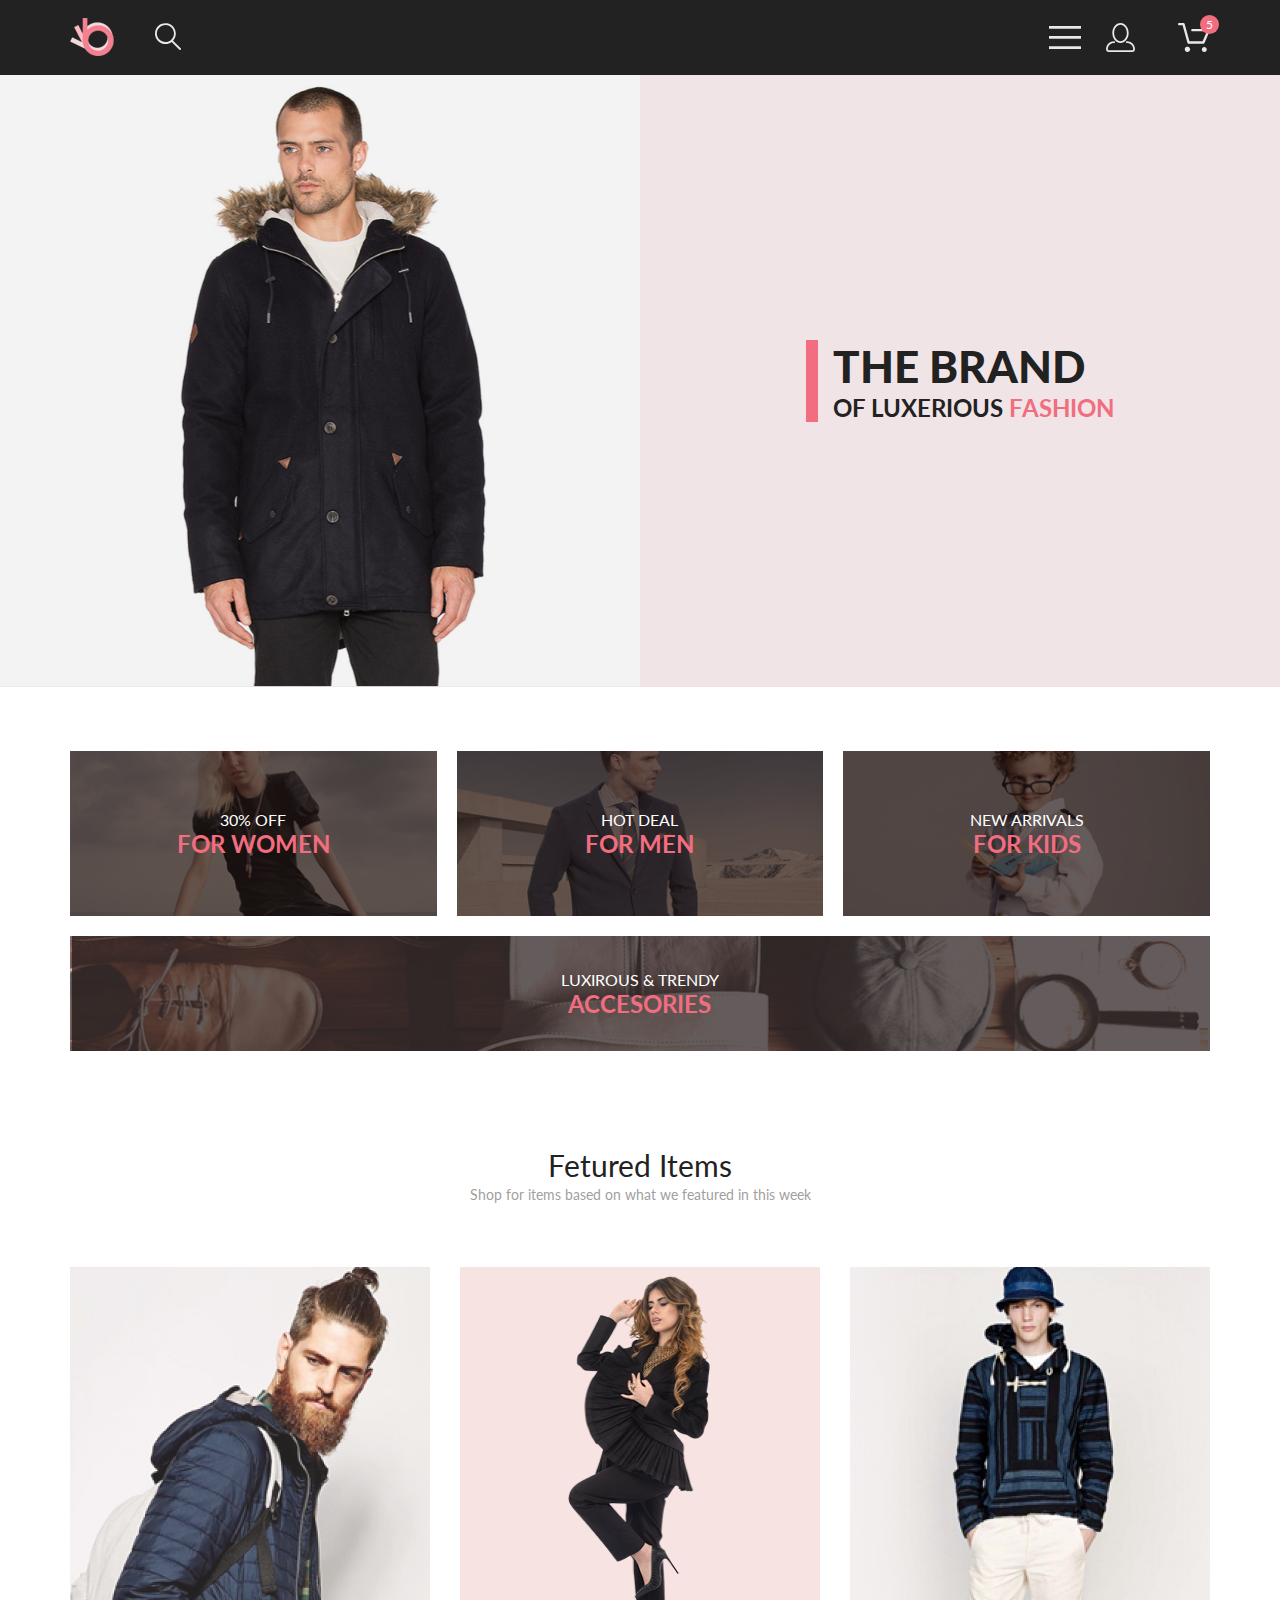
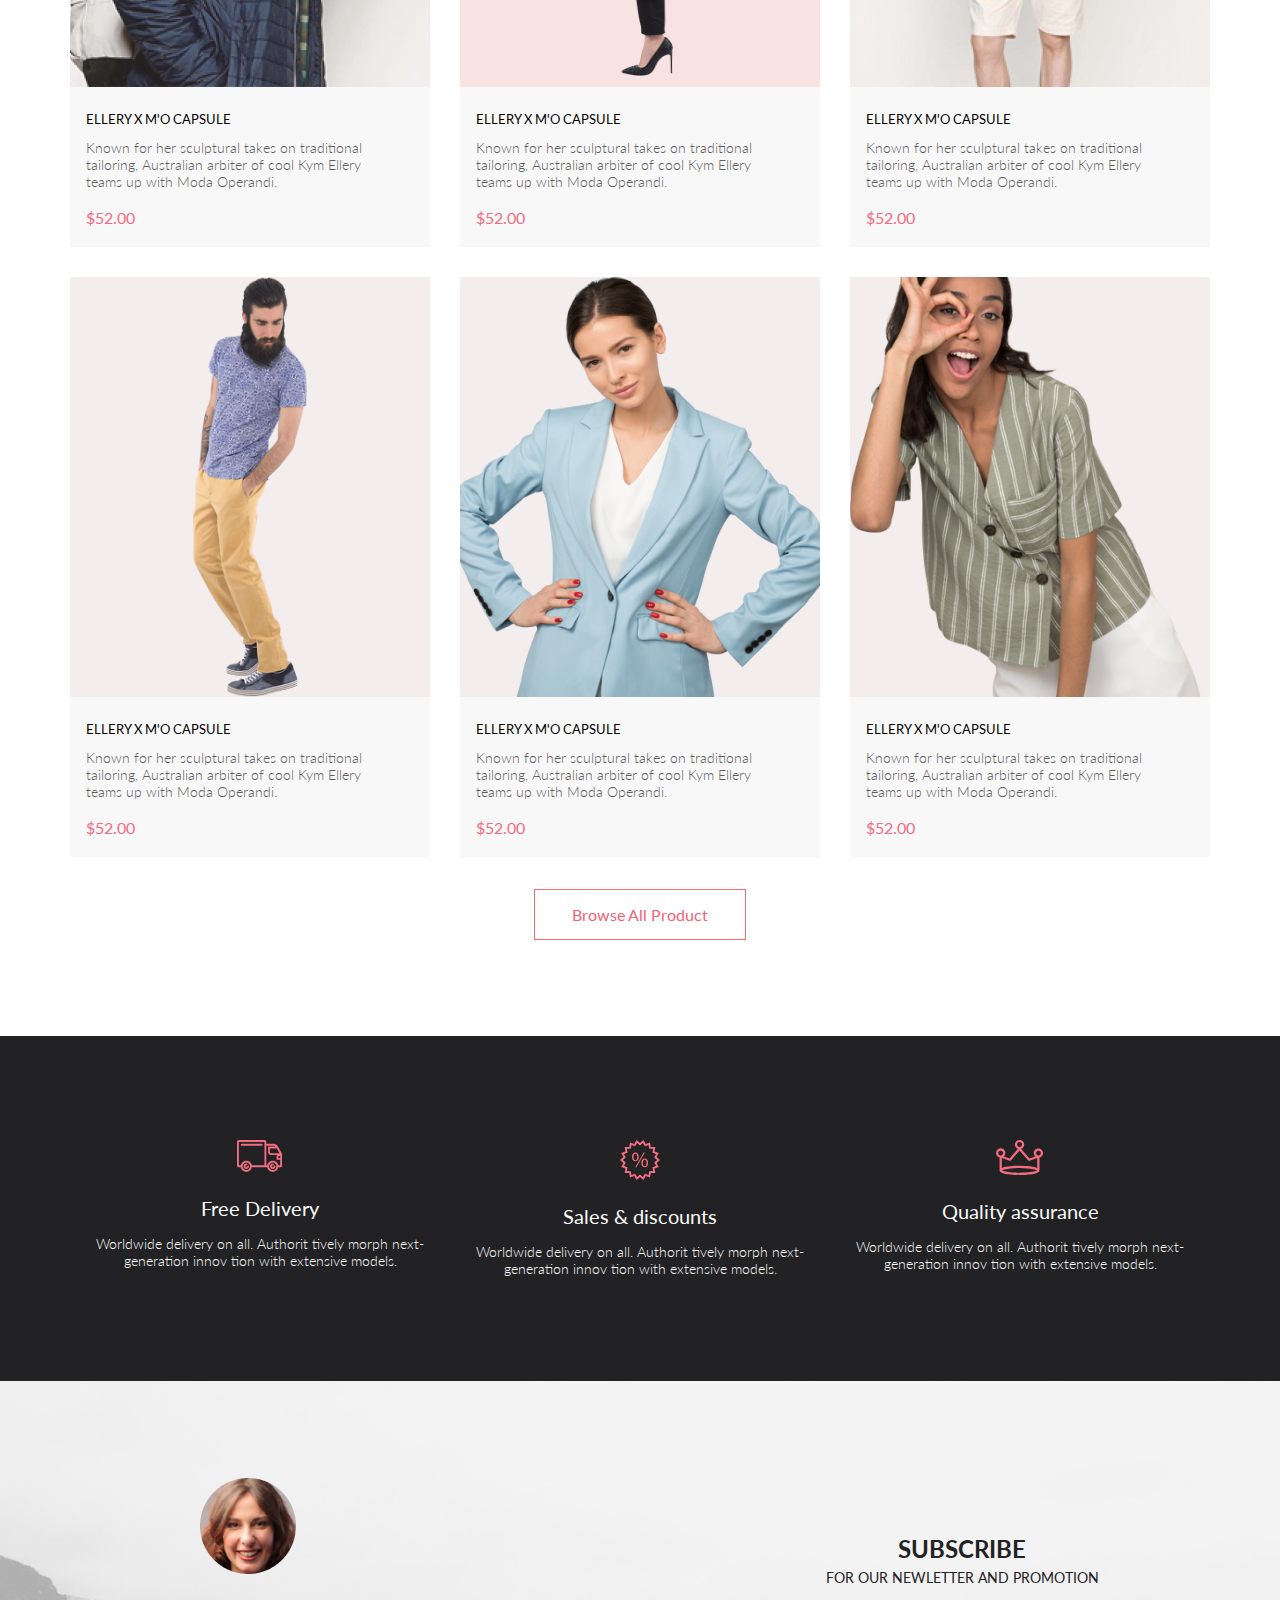
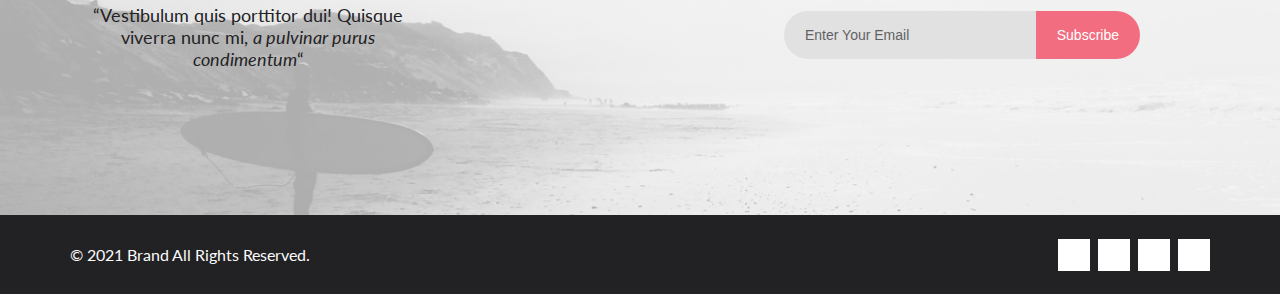
==== commit d03b3492: "lesson04_add" ====
--- a/index.html
+++ b/index.html
@@ -13,14 +13,24 @@
     <header class="top">
         <div class="header container">
             <div class="headerLeft">
-                <img class="logoImg" src="img/logo.svg" alt="logo">
-                <img class="searchImg" src="img/search.svg" alt="search">
+                <a href="index.html">
+                    <img class="logoImg" src="img/logo.svg" alt="logo">
+                </a>
+                <a href="#">
+                    <img class="searchImg" src="img/search.svg" alt="search">
+                </a>
             </div>
             <div class="headerRight">
-                <img class="barImg" src="img/bar.svg" alt="bar">
-                <img class="userImg" src="img/user.svg" alt="user">
+                <a href="#">
+                    <img class="barImg" src="img/bar.svg" alt="bar">
+                </a>
+                <a href="#">
+                    <img class="userImg" src="img/user.svg" alt="user">
+                </a>
                 <div class="cart">
-                    <img class="cartImg" src="img/cart.svg" alt="cart">
+                    <a href="#">
+                        <img class="cartImg" src="img/cart.svg" alt="cart">
+                    </a>
                     <div class="cartNumber">5</div>
                 </div>
             </div>
@@ -229,7 +239,7 @@
                     </div>
                 </div>
             </div>
-            <button class="browseBtn">Browse All Product</button>
+            <a class="browseBtn" href="catalog.html">Browse All Product</a>
         </div>
         <div class="services">
             <div class="container">
--- a/stile.css
+++ b/stile.css
@@ -1,4 +1,4 @@
-@import url('https://fonts.googleapis.com/css2?family=Lato:ital,wght@0,100;0,300;0,400;0,700;0,900;1,100;1,300;1,400;1,700;1,900&display=swap');
+@import url('https://fonts.googleapis.com/css2?family=Lato:ital,wght@0,100;0,300;0,400;0,700;0,900;1,100;1,300;1,400;1,700;1,900&display=auto');
 
 * {
     margin: 0;
@@ -23,6 +23,19 @@
     align-items: center;
 }
 
+.headerLeft, .headerRight {
+    display: flex;
+    align-items: center;
+}
+
+.logoImg, .searchImg, .barImg {
+    display: block;
+}
+
+.userImg, .cart {
+    display: none;
+}
+
 .container {
     margin: 0 16px;
 }
@@ -45,8 +58,8 @@
 }
 
 @media (min-width: 768px) {
-    .userImg, .cart {
-        display: inline;
+    .userImg, .cartImg {
+        display: block;
     }
 
     .userImg {
@@ -55,7 +68,7 @@
     }
 
     .cart {
-        display: inline;
+        display: block;
         position: relative;
     }
 }
@@ -174,7 +187,7 @@
         font-size: 12px;
         line-height: 19px;
         right: -9px;
-        top: -19px;
+        top: -8px;
     }
 
     .brandWrap{
@@ -453,17 +466,17 @@
 }
 
 .browseBtn {
+    width: 212px;
     margin: 0 auto 96px;
-    /* outline: 1px solid #FF6A6A; */
-    /* width: 215px; */
-    background: none;
     border: 1px solid #FF6A6A;
     display: block;
     font-size: 16px;
     line-height: 19px;
     color: #F26376;
-    padding: 15px 39px;
-    text-align: center;
+    padding: 15px 0;
+    text-align: center;
+    box-sizing: border-box;
+    text-decoration: none;
 }
 
 @media (min-width: 768px) {
